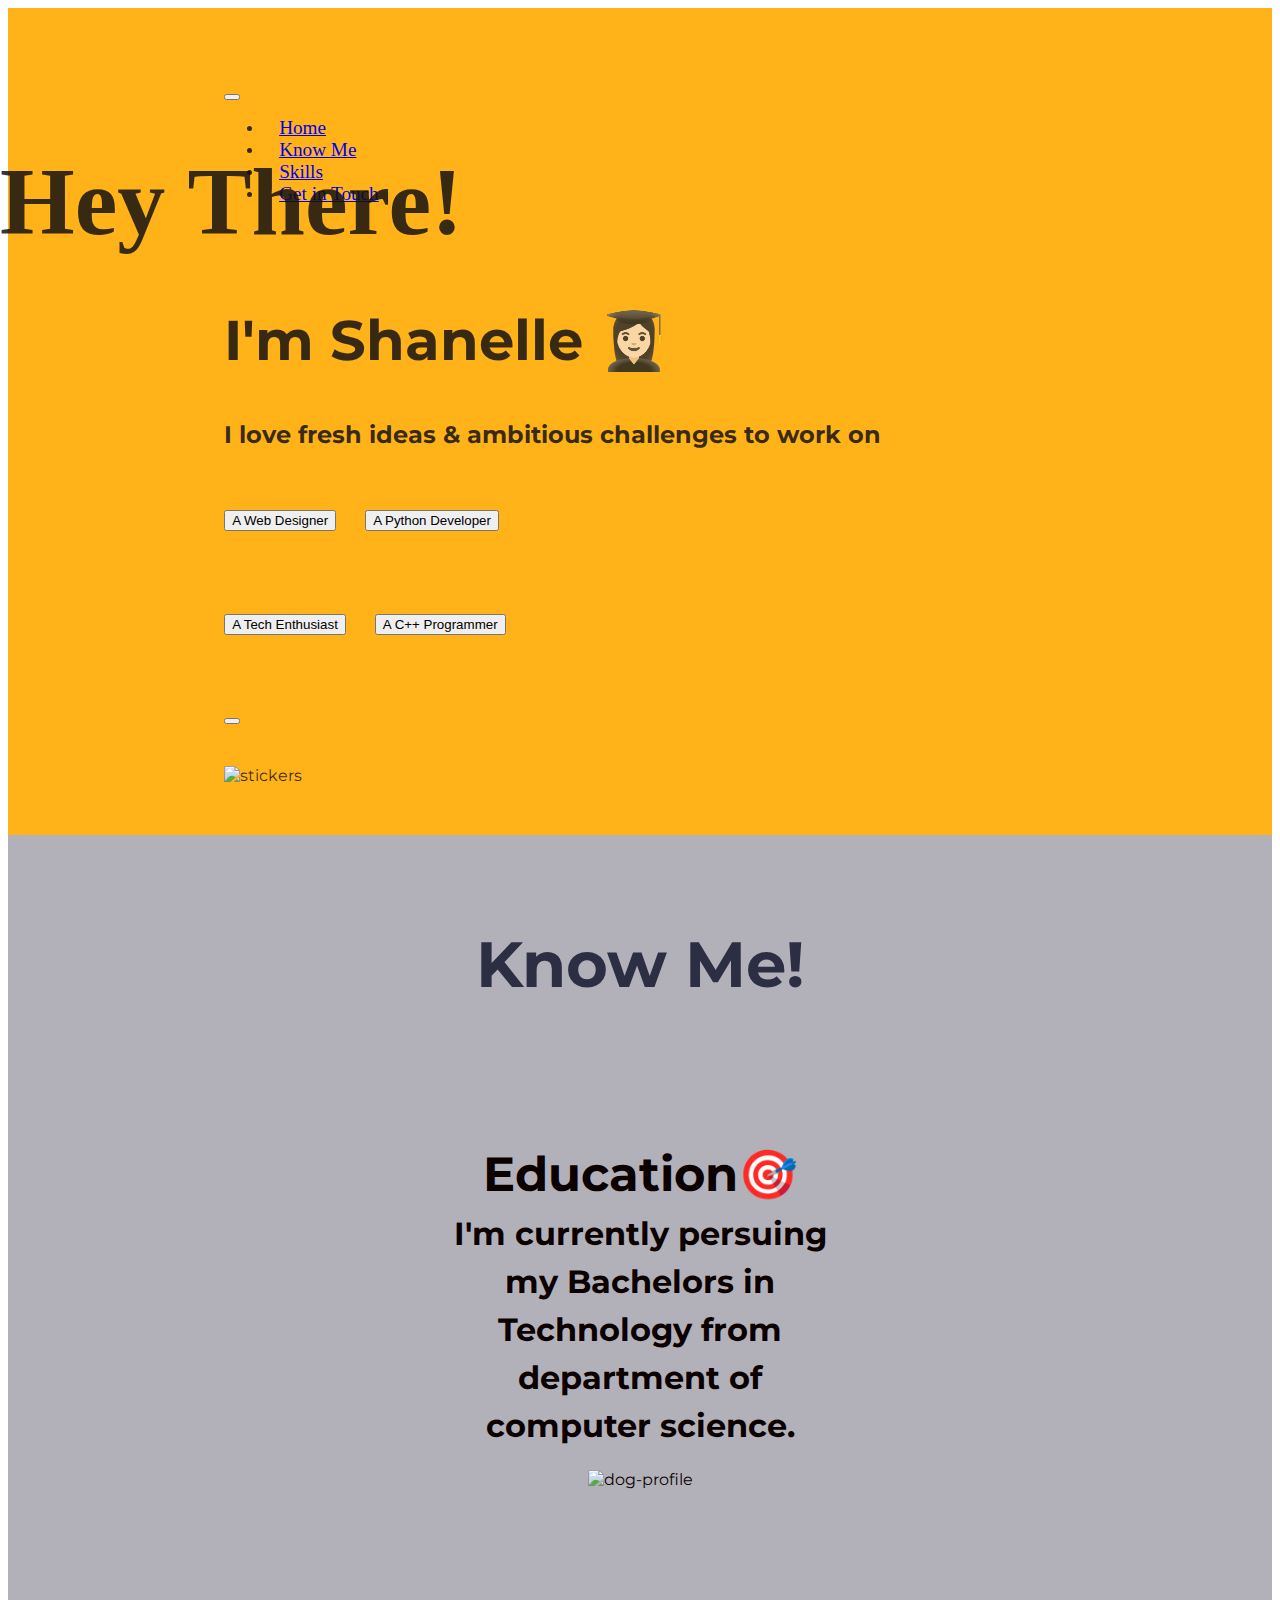
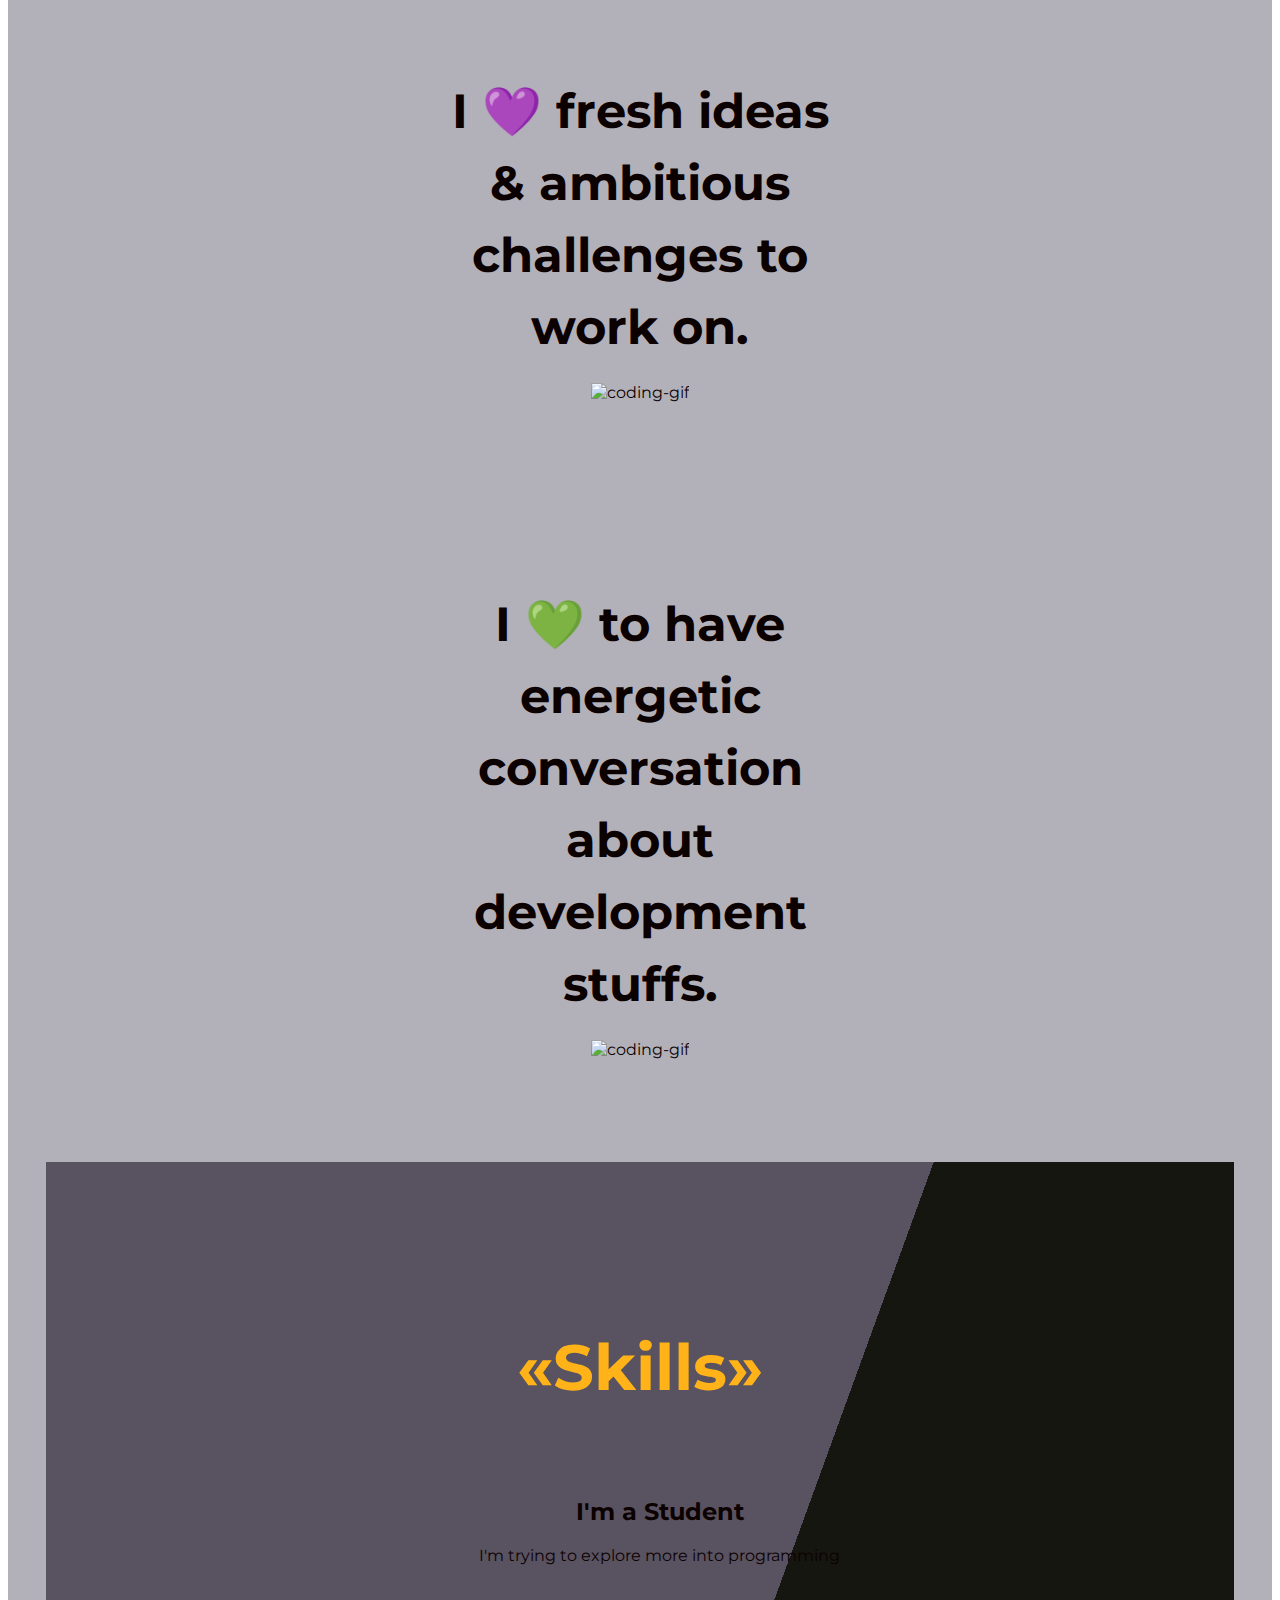
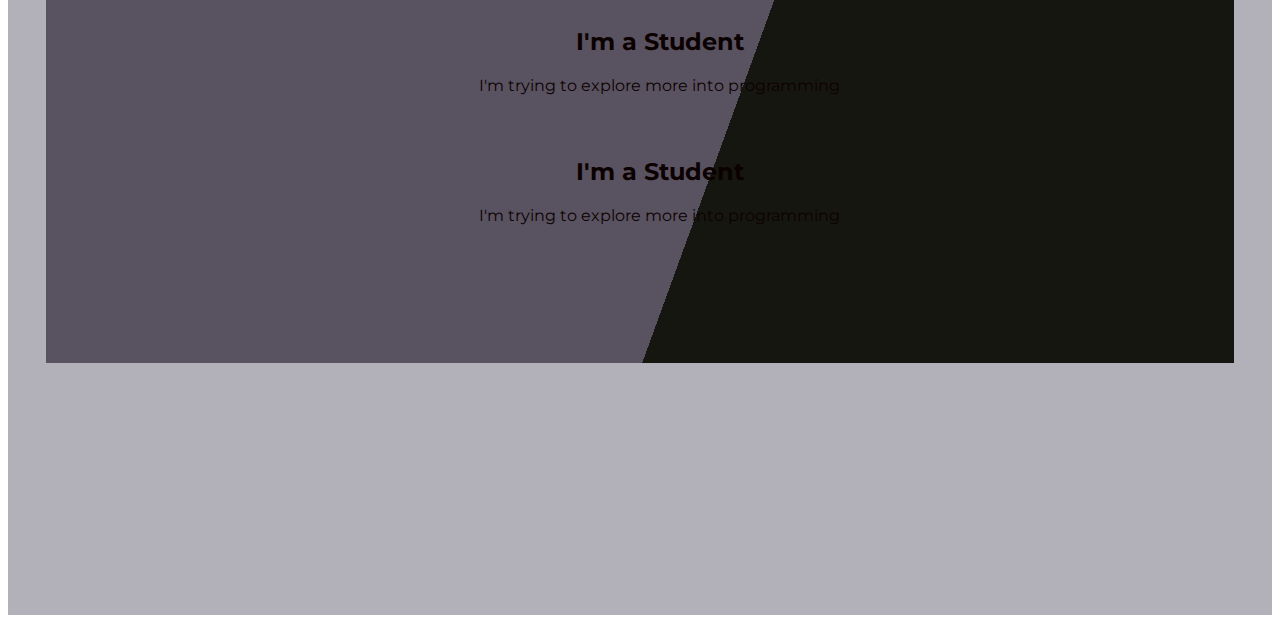
==== Portfolio/index.html @ 414b5150 "ready with 2 sections completely" ====
<!DOCTYPE html>
<html>

<head>
  <meta harset="utf-8">
  <title>Shanelle</title>
  <!-- Google Fonts -->
  <link rel="preconnect" href="https://fonts.googleapis.com">
  <link rel="preconnect" href="https://fonts.gstatic.com" crossorigin>
  <link href="https://fonts.googleapis.com/css2?family=Montserrat:wght@900&display=swap" rel="stylesheet">
  <!-- css stylesheets -->
  <link rel="stylesheet" href="css/styles.css">
  <script src="https://kit.fontawesome.com/69d88fb0d6.js" crossorigin="anonymous"></script>
  <link rel="stylesheet" href="https://cdn.jsdelivr.net/npm/bootstrap@4.5.3/dist/css/bootstrap.min.css" integrity="sha384-TX8t27EcRE3e/ihU7zmQxVncDAy5uIKz4rEkgIXeMed4M0jlfIDPvg6uqKI2xXr2" crossorigin="anonymous"> 
  <!--Bootstrap script-->
  <script src="https://code.jquery.com/jquery-3.5.1.slim.min.js" integrity="sha384-DfXdz2htPH0lsSSs5nCTpuj/zy4C+OGpamoFVy38MVBnE+IbbVYUew+OrCXaRkfj" crossorigin="anonymous"></script>
  <script src="https://cdn.jsdelivr.net/npm/popper.js@1.16.1/dist/umd/popper.min.js" integrity="sha384-9/reFTGAW83EW2RDu2S0VKaIzap3H66lZH81PoYlFhbGU+6BZp6G7niu735Sk7lN" crossorigin="anonymous"></script>
  <script src="https://cdn.jsdelivr.net/npm/bootstrap@4.5.3/dist/js/bootstrap.min.js" integrity="sha384-w1Q4orYjBQndcko6MimVbzY0tgp4pWB4lZ7lr30WKz0vr/aWKhXdBNmNb5D92v7s" crossorigin="anonymous"></script>
</head>     

<body>
     <!-- Nav Bar -->
     <body>

      <section class="colored-section" id="title">
        <div class="container-fluid">
    
          <!-- Nav Bar -->
    
          <nav class="navbar navbar-expand-lg navbar-dark">
    
            <h1 class="navbar-brand">Hey There!</h1>
    
            <button class="navbar-toggler" type="button" data-toggle="collapse" data-target="#navbarTogglerDemo02">
                <span class="navbar-toggler-icon"></span>
            </button>
    
            <div class="collapse navbar-collapse" id="navbarTogglerDemo02">
    
              <ul class="navbar-nav ml-auto">
                <li class="nav-item">
                  <a class="nav-link" href="#intro">Home</a>
                </li>
                <li class="nav-item">
                  <a class="nav-link" href="#know-me">Know Me</a>
                </li>
                <li class="nav-item">
                  <a class="nav-link" href="#skills">Skills</a>
                </li>
                <li class="nav-item">
                  <a class="nav-link" href="#cta">Get in Touch</a>
                </li>
              </ul>
    
            </div>
          </nav>
    
          <!-- Title -->
          <div class="row">
    
            <div class="col-lg-6">
              <h1 class="big-heading">I'm Shanelle 👩🏻‍🎓<br></h1>
              <h2>I love fresh ideas & ambitious challenges to work on</h2>
              <button type="button" class="btn btn-dark btn-lg Home-button">A Web Designer</button>
              <button type="button" class="btn btn-outline-light btn-lg Home-button">A Python Developer</button><br>
              <button type="button" class="btn btn-dark btn-lg Home-button">A Tech Enthusiast</button>
              <button type="button" class="btn btn-outline-light btn-lg Home-button">A C++ Programmer</button><br> 
              <button type="button" class="btn btn-dark btn-lg Home-button"></button><br> 
              <div>
              <img class="title-image" src="https://media.giphy.com/media/TEiaISogqJgrEuocni/giphy.gif?cid=ecf05e47j0ksrvmoxvvm6cvj2k9dr1silwgt1wlqaqy1nc35&rid=giphy.gif&ct=s" alt="girl-coding">
            </div>
            </div>
            <div class="col-lg-6">
              <img class="home-img" src="https://media.giphy.com/media/YnS7j9pwnECXLMrI4t/giphy.gif?cid=ecf05e477l1mclkcmfjb8bg273qt0nh04v6bs8sjuf058184&rid=giphy.gif&ct=s" alt="stickers">
            </div>
          </div>
    
        </div>
      </section>
      <!-- Features -->
      <!-- <section class="white-section" id="features">
        <div class="container-fluid">
          <div class="row">
            <div class="col-lg-6">
              <h1 class="big-heading" style="text-align:center;"> Know Me!🙃</h1>
                <p>Hello! I am Sonal and I enjoy creating things that live on the internet. 
                  I'm currently pursuing my Bachelors in Technology from Chandigarh University.
                  I was first introduced to programming in my fresh and since then, I started developing Web projects.
                </p>
            </div>
          </div>
        </div>
      </section> -->
       <!-- Features -->
  <!-- <section class="grey-section" id="features">

    <div class="container-fluid">

      <div class="row">
        <div class="col-lg-6">
          <h1 class="big-heading" style="text-align:center;">«Skills»</h1>
          <img class="about-img-1" src="https://media.giphy.com/media/fwbzI2kV3Qrlpkh59e/giphy.gif?cid=790b761117e52c01b28ec94e8552690d6ceeb4bd2cde2424&rid=giphy.gif&ct=s" alt="about-img-1">
       
          <div class="content col-lg-6">
            <i class="scholar-icon fas fa-user-graduate"></i>
            <h2>I'm a Student</h2>
            <a>I'm trying to explore more into programming</a>
          </div>
        </div>
      </div> 
    </div> -->
     <!-- Testimonials -->
    
     <section class="colored-section" id="testimonials">
      <h1 class="big-heading"  style="font-size: 4rem; color:#2C2E43;"> Know Me!</h1>
      <div id="testimonial-carousel" class="carousel slide" data-ride="false">
        <div class="carousel-inner">
          <div class="carousel-item active container-fluid">
            <h1 class="testimonial-text big-heading" style="font-size: 3rem;">Education🎯</h1>
            <h1 class="testimonial-text">I'm currently persuing my Bachelors in Technology from department of computer science.</h1>
            <img class="testimonial-image" src="https://media.giphy.com/media/dBrXAuiJQpBTgFhHFH/giphy.gif?cid=ecf05e4763h4s22jnzpf7p5my687s57161v9ytkxhr5bu0xl&rid=giphy.gif&ct=s" alt="dog-profile">
          </div>
          <div class="carousel-item container-fluid">
            <h2 class="testimonial-text" style="font-size: 3rem;">I 💜 fresh ideas & ambitious challenges to work on. </h2>
            <img class="testimonial-image" src="https://media.giphy.com/media/iOdhk1BSNJ7PsQRUN3/giphy.gif?cid=790b76117b6e4dbb8efdcb84a272c2a1e4353fbd1e40fbd2&rid=giphy.gif&ct=s" alt="coding-gif">
          </div>
            <div class="carousel-item container-fluid">
            <h2 class="testimonial-text" style="font-size: 3rem;">I 💚 to have energetic conversation about development stuffs.</h2>
            <img class="testimonial-image" style="width:15%;" src="https://media.giphy.com/media/8SRqnPebX1H8lQy5YR/giphy.gif?cid=ecf05e474e8banxkj9gl1asfj996roa2z9vxhdlt90gkuk51&rid=giphy.gif&ct=s" alt="coding-gif">
          </div>
        </div>
        <a class="carousel-control-prev" href="#testimonial-carousel" role="button" data-slide="prev">
      <span class="carousel-control-prev-icon"></span>
        </a>
        <a class="carousel-control-next" href="#testimonial-carousel" role="button" data-slide="next">
      <span class="carousel-control-next-icon"></span>
        </a>
      </div>
      <!--section3-->
    <section class="grey-section" id="features">

    <div class="container-fluid" style="margin:0 0 0 0;">
      <h1  class="big-heading"style="font-size:4rem; text-align:center; color:#FFB319">«Skills»</h1>
      <div class="row">
        <div class="col-lg-6"> 
          <div class="content col-lg-6">
            <i class="scholar-icon fas fa-user-graduate"></i>
            <h2>I'm a Student</h2>
            <a>I'm trying to explore more into programming</a>
          </div>
          <div class="content col-lg-6">
            <i class="scholar-icon fas fa-user-graduate"></i>
            <h2>I'm a Student</h2>
            <a>I'm trying to explore more into programming</a>
          </div>
          <div class="content col-lg-6">
            <i class="scholar-icon fas fa-user-graduate"></i>
            <h2>I'm a Student</h2>
            <a>I'm trying to explore more into programming</a>
          </div>
        </div>
      </div> 
    </div>
          <!-- Press -->
    
          <!-- <section class="colored-section" id="press">
            <img class="press-logo" src="images/techcrunch.png" alt="tc-logo">
            <img class="press-logo" src="images/tnw.png" alt="tnw-logo">
            <img class="press-logo" src="images/bizinsider.png" alt="biz-insider-logo">
            <img class="press-logo" src="images/mashable.png" alt="mashable-logo">
        
          </section>
        
        
          <!-- Pricing -->
        
          <!-- <section class="white-section" id="pricing">
        
            <h2 class="section-heading">I'm a Student</h2>
            <p>I'm trying to explore more into programming</p>
            <div class="row">
              <div class="feature-box col-lg-4">
                <i class="icon fas fa-check-circle fa-4x"></i>
                <h3 class="feature-title">Easy to use.</h3>
                <p>So easy to use, even your dog could do it.</p>
              </div> -->
      
              <!-- <div class="feature-box col-lg-4">
                <i class="icon fas fa-bullseye fa-4x"></i>
                <h3 class="feature-title">Elite Clientele</h3>
                <p>We have all the dogs, the greatest dogs.</p>
              </div>
      
              <div class="feature-box col-lg-4">
                <i class="icon fas fa-heart fa-4x"></i>
                <h3 class="feature-title">Guaranteed to work.</h3>
                <p>Find the love of your dog's life or your money back.</p>
              </div>
            </div> --> 
          </section> 
    </body>
    

</html>
---- Portfolio/css/styles.css ----
body {
    font-family: "Montserrat";
    text-align: center;
  }
  
  h1, h2, h3, h4, h5, h6 {
    font-family: 'Montserrat', sans-serif;
  }
  
  p {
    color: #35050594;
  }
  
  /* Headings */
  
  .big-heading {
    font-family: 'Montserrat', sans-serif;
    font-size: 3.5rem;
    line-height: 1.5;
  }
  
  .section-heading {
    font-size: 3rem;
    line-height: 1.5;
  }
  
  /* Containers */
  
  .container-fluid{
    padding: 7% 15%;
  }
  
  /* Sections */
  
  .colored-section {
    margin:0%;
    background-color: #FF8303;
    color: #fff;
    text-align: center;
    padding: 3%; 
  }
  
  .white-section {
    background-color: #fff;
    text-align: center;
    padding: 3%;
  }
  .grey-section {
    background: linear-gradient(110deg, #595260 60%, #161610 60%);
    text-align: center;
    padding: 3%;
  }
  
  /* Navigation Bar */
  
  .navbar {
    padding: 0 0 2.5rem;
  }
  
  .navbar-brand {
    font-family: "Ubuntu";
    font-size: 6rem;
    font-weight: bold;
    position: absolute;
    left: 0;
  }
  
  .nav-item {
    padding: 0 15px;
  }
  
  .nav-link {
    font-size: 1.2rem;
    font-family: "Montserrat-Light";
  }
  
  /* Buttons */
  
  .Home-button {
    margin: 5% 3% 5% 0;
  }
  
  /* Title Section */
  
  #title {
    background-color: #FFB319;
    color: rgba(20, 17, 18, 0.849);
    text-align: left;
  }
  
  #title .container-fluid {
    padding: 3% 15% 1%;
  }
  
  /* Title Image */
  
  .title-image {
    width: 40%;
    position: absolute;
    right:100%;
    top: 60%;

  }
  .home-image{
    position: absolute;
    bottom: 50%;
    
  }
  /* colour palette */
  .yellow-bg
  {
      height:550px;
      width:550px;
      padding:10px;
      background:#FFB319;
      position:relative;
      left:100%;
  }
  
  /* Features Section */
 .content
 {
   text-align:center;
   margin: 3%;
   padding-left:5% ;

 }
 .scholar-icon{
  width:30% ;
  text-align: center;
  margin: 20px;
  margin-bottom: 1rem;
 }
 .icon:hover {
  color: #FFB319;
}
  /* Testimonial Section */
  
  #testimonials {
      text-align: center;
    background-color: #B2B1B9;
    padding-bottom:20% ;
    color: rgb(12, 1, 1);
  }
  
  .testimonial-text {
    margin: 0 15%;
    font-size: 2rem;
    line-height: 1.5;
  }
  
  .testimonial-image {
    width: 20%;
    margin: 20px;
  }
  .carousel-item{
      text-align: center;
    padding:7% 25%;
  }
  
  
  #press {
    background-color: #000000;
    text-align: center;
    padding-bottom: 3%;
  }
  
  .press-logo {
    width: 15%;
    margin: 20px 20px 50px;
  }
  
  /* Pricing Section */
  
  #know-me {
    padding: 100px;
    text-align: center;
    padding-bottom: 20%;
  }
  /* CTA Section */
  #cta{
    background-color: #ff4c68;
    color: #fff;
    padding:7% 15%;
    text-align: center;
  }
  
  /* Footer Section */
  #intro {
    padding:7% 15%;
    text-align: center;
  }
  .cta-heading {
    font-family: "Montserrat-Black";
    font-size: 3.5rem;
    line-height: 1.5;
  }
  
  .social-icon {
    margin: 20px 10px;
  }
  
  @media (max-width: 1028px) {
  
    #title {
      text-align: center;
    }
  
    .title-image {
      position: static;
      transform: rotate(0);
    }
  }
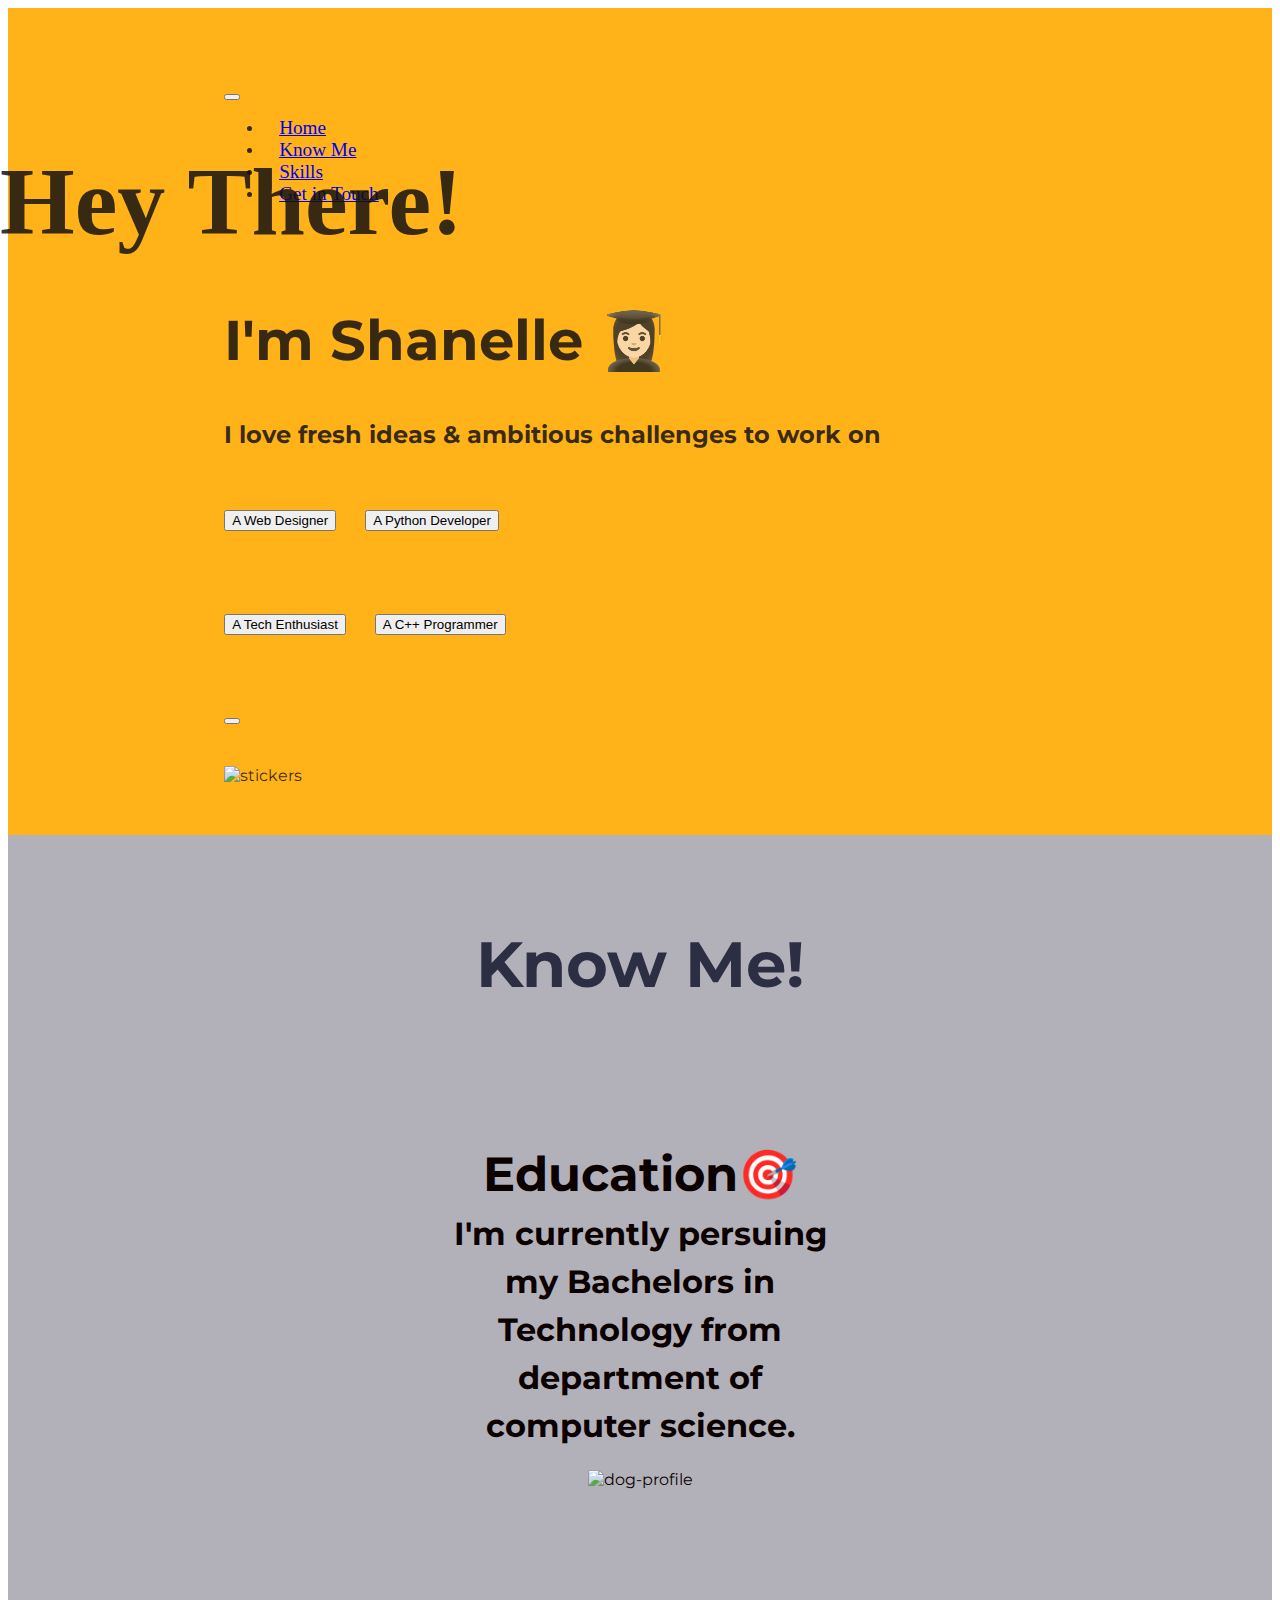
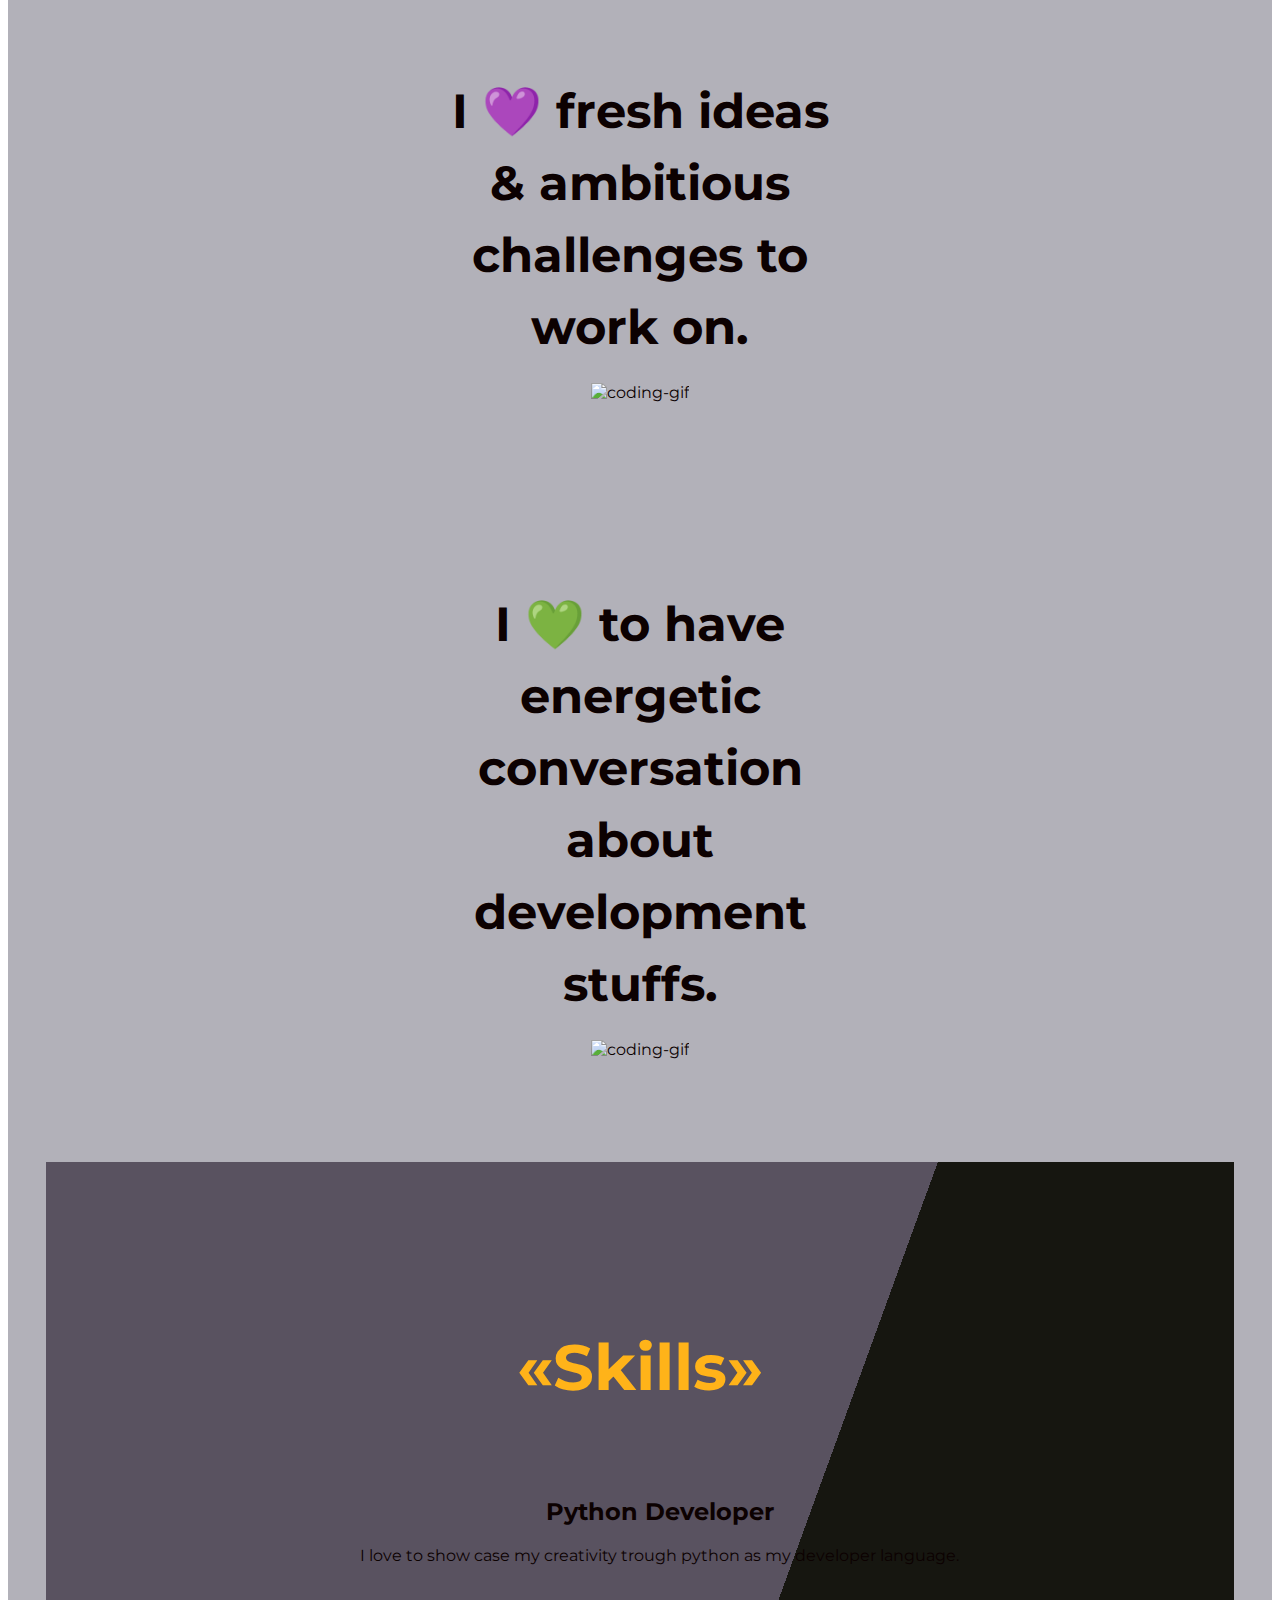
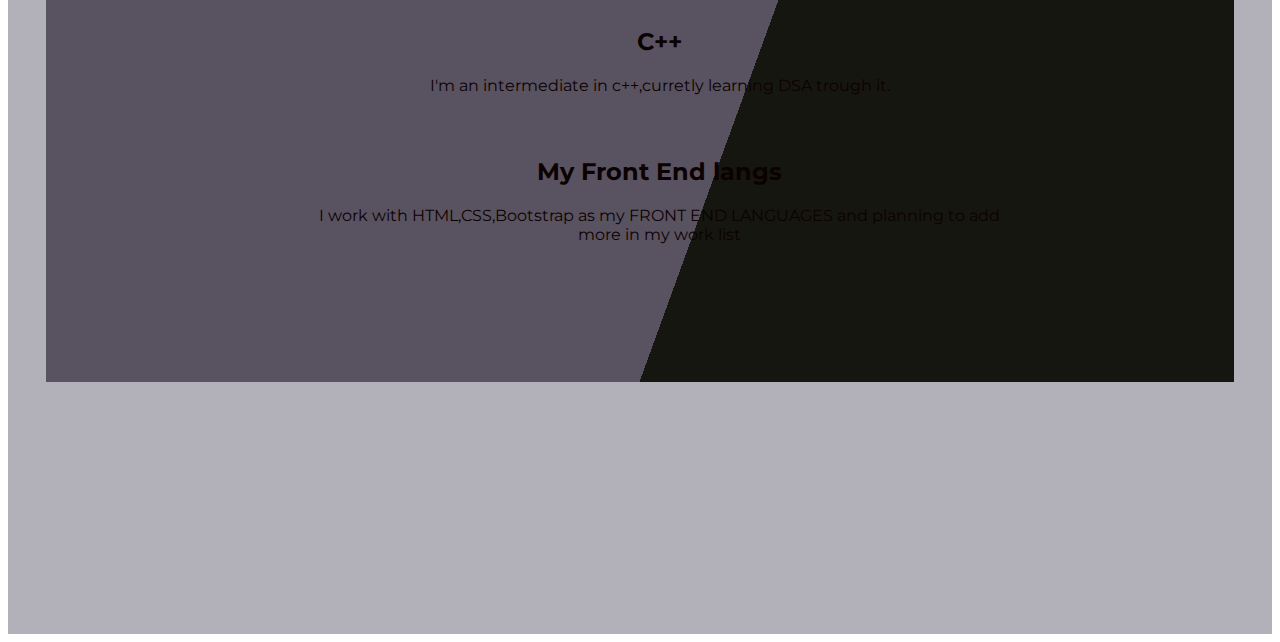
==== commit 181c2e20: "skills page content ready" ====
--- a/Portfolio/index.html
+++ b/Portfolio/index.html
@@ -139,24 +139,24 @@
       <!--section3-->
     <section class="grey-section" id="features">
 
-    <div class="container-fluid" style="margin:0 0 0 0;">
+    <div class="container-fluid">
       <h1  class="big-heading"style="font-size:4rem; text-align:center; color:#FFB319">«Skills»</h1>
       <div class="row">
         <div class="col-lg-6"> 
           <div class="content col-lg-6">
             <i class="scholar-icon fas fa-user-graduate"></i>
-            <h2>I'm a Student</h2>
-            <a>I'm trying to explore more into programming</a>
-          </div>
-          <div class="content col-lg-6">
-            <i class="scholar-icon fas fa-user-graduate"></i>
-            <h2>I'm a Student</h2>
-            <a>I'm trying to explore more into programming</a>
-          </div>
-          <div class="content col-lg-6">
-            <i class="scholar-icon fas fa-user-graduate"></i>
-            <h2>I'm a Student</h2>
-            <a>I'm trying to explore more into programming</a>
+            <h2>Python Developer</h2>
+            <a>I love to show case my creativity trough python as my developer language.</a>
+          </div>
+          <div class="content col-lg-6">
+            <i class="scholar-icon fas fa-user-graduate"></i>
+            <h2>C++</h2>
+            <a>I'm an intermediate in c++,curretly learning DSA trough it.</a>
+          </div>
+          <div class="content col-lg-6">
+            <i class="scholar-icon fas fa-user-graduate"></i>
+            <h2>My Front End langs</h2>
+            <a>I work with HTML,CSS,Bootstrap as my FRONT END LANGUAGES and planning to add more in my work list</a>
           </div>
         </div>
       </div> 
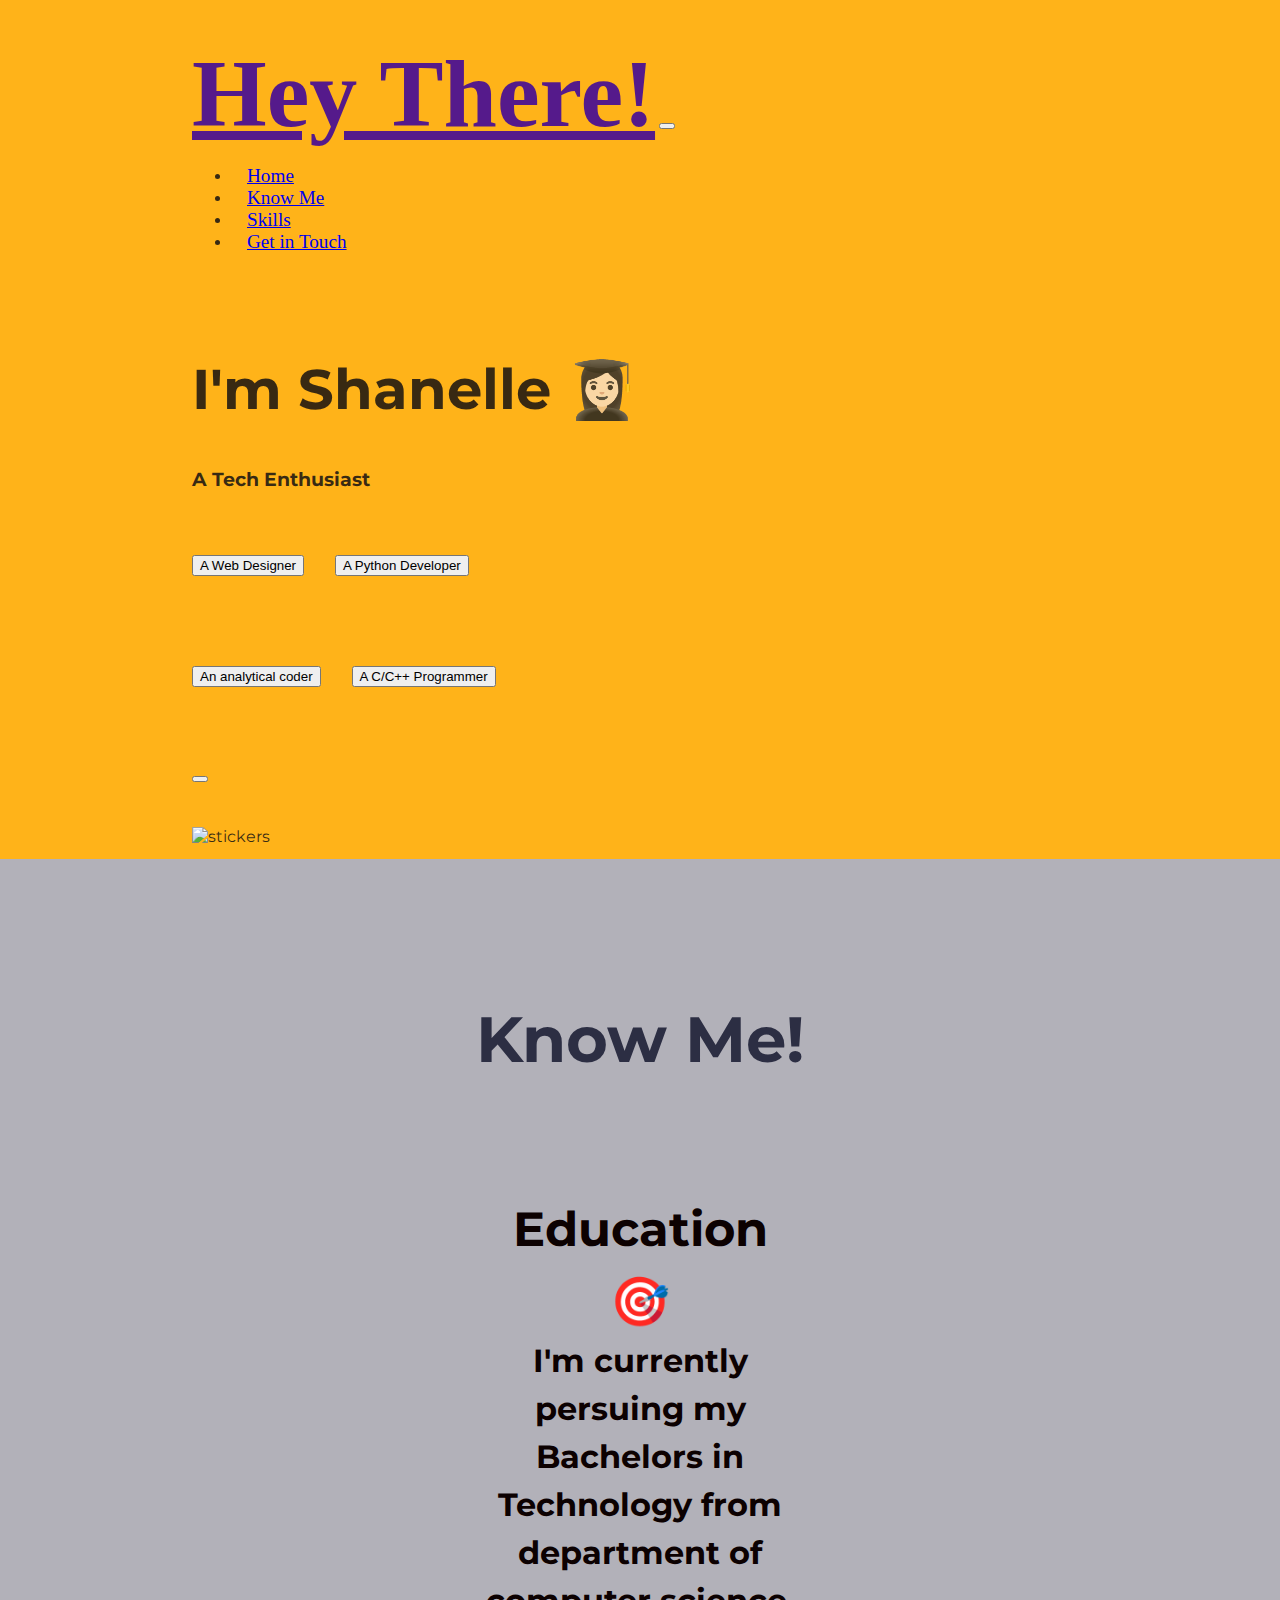
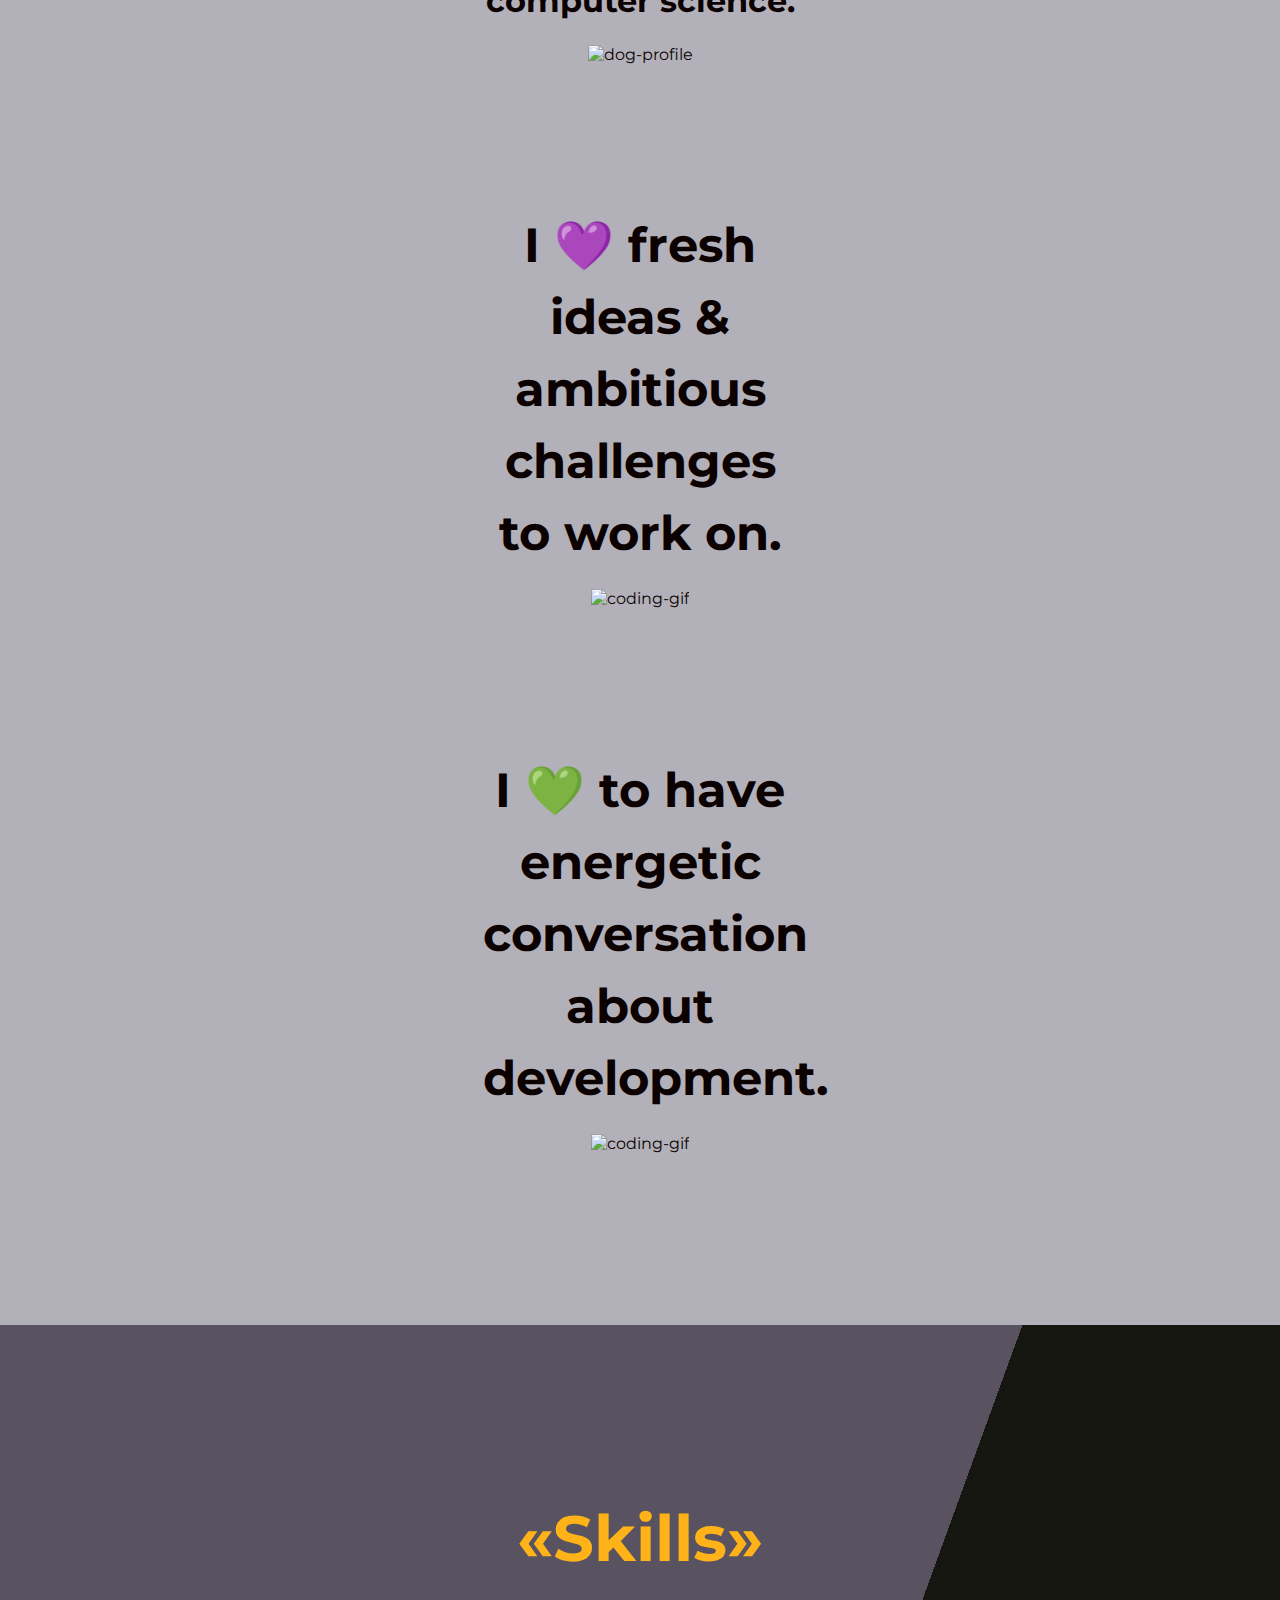
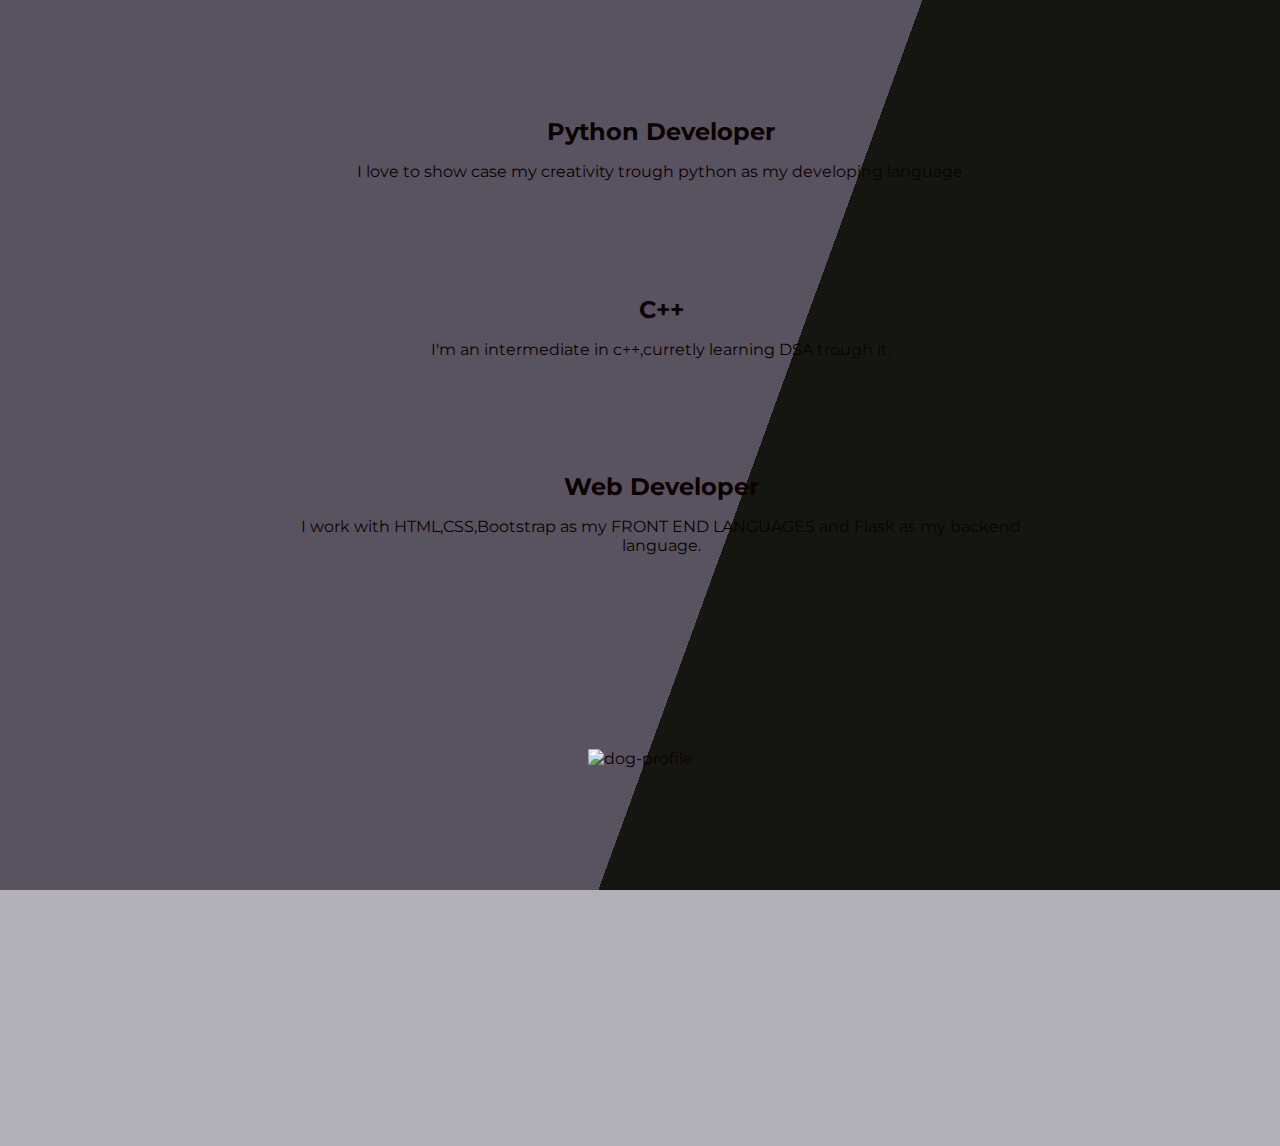
==== commit a09b219d: "completed skills section" ====
--- a/Portfolio/index.html
+++ b/Portfolio/index.html
@@ -29,7 +29,7 @@
     
           <nav class="navbar navbar-expand-lg navbar-dark">
     
-            <h1 class="navbar-brand">Hey There!</h1>
+            <a class="navbar-brand" href="">Hey There!</a>
     
             <button class="navbar-toggler" type="button" data-toggle="collapse" data-target="#navbarTogglerDemo02">
                 <span class="navbar-toggler-icon"></span>
@@ -60,11 +60,11 @@
     
             <div class="col-lg-6">
               <h1 class="big-heading">I'm Shanelle 👩🏻‍🎓<br></h1>
-              <h2>I love fresh ideas & ambitious challenges to work on</h2>
+              <h3>A Tech Enthusiast</h3>
               <button type="button" class="btn btn-dark btn-lg Home-button">A Web Designer</button>
               <button type="button" class="btn btn-outline-light btn-lg Home-button">A Python Developer</button><br>
-              <button type="button" class="btn btn-dark btn-lg Home-button">A Tech Enthusiast</button>
-              <button type="button" class="btn btn-outline-light btn-lg Home-button">A C++ Programmer</button><br> 
+              <button type="button" class="btn btn-dark btn-lg Home-button">An analytical coder</button>
+              <button type="button" class="btn btn-outline-light btn-lg Home-button">A C/C++ Programmer</button><br> 
               <button type="button" class="btn btn-dark btn-lg Home-button"></button><br> 
               <div>
               <img class="title-image" src="https://media.giphy.com/media/TEiaISogqJgrEuocni/giphy.gif?cid=ecf05e47j0ksrvmoxvvm6cvj2k9dr1silwgt1wlqaqy1nc35&rid=giphy.gif&ct=s" alt="girl-coding">
@@ -112,7 +112,8 @@
      <!-- Testimonials -->
     
      <section class="colored-section" id="testimonials">
-      <h1 class="big-heading"  style="font-size: 4rem; color:#2C2E43;"> Know Me!</h1>
+      <div class="container-fluid">
+      <h1 class="big-heading" style="font-size: 4rem; color:#2C2E43;"> Know Me!</h1>
       <div id="testimonial-carousel" class="carousel slide" data-ride="false">
         <div class="carousel-inner">
           <div class="carousel-item active container-fluid">
@@ -125,7 +126,7 @@
             <img class="testimonial-image" src="https://media.giphy.com/media/iOdhk1BSNJ7PsQRUN3/giphy.gif?cid=790b76117b6e4dbb8efdcb84a272c2a1e4353fbd1e40fbd2&rid=giphy.gif&ct=s" alt="coding-gif">
           </div>
             <div class="carousel-item container-fluid">
-            <h2 class="testimonial-text" style="font-size: 3rem;">I 💚 to have energetic conversation about development stuffs.</h2>
+            <h2 class="testimonial-text" style="font-size: 3rem;">I 💚 to have energetic conversation about development.</h2>
             <img class="testimonial-image" style="width:15%;" src="https://media.giphy.com/media/8SRqnPebX1H8lQy5YR/giphy.gif?cid=ecf05e474e8banxkj9gl1asfj996roa2z9vxhdlt90gkuk51&rid=giphy.gif&ct=s" alt="coding-gif">
           </div>
         </div>
@@ -136,6 +137,7 @@
       <span class="carousel-control-next-icon"></span>
         </a>
       </div>
+      </div>
       <!--section3-->
     <section class="grey-section" id="features">
 
@@ -143,22 +145,25 @@
       <h1  class="big-heading"style="font-size:4rem; text-align:center; color:#FFB319">«Skills»</h1>
       <div class="row">
         <div class="col-lg-6"> 
-          <div class="content col-lg-6">
-            <i class="scholar-icon fas fa-user-graduate"></i>
-            <h2>Python Developer</h2>
-            <a>I love to show case my creativity trough python as my developer language.</a>
-          </div>
-          <div class="content col-lg-6">
-            <i class="scholar-icon fas fa-user-graduate"></i>
-            <h2>C++</h2>
-            <a>I'm an intermediate in c++,curretly learning DSA trough it.</a>
-          </div>
-          <div class="content col-lg-6">
-            <i class="scholar-icon fas fa-user-graduate"></i>
-            <h2>My Front End langs</h2>
-            <a>I work with HTML,CSS,Bootstrap as my FRONT END LANGUAGES and planning to add more in my work list</a>
-          </div>
-        </div>
+            <div class="content">
+              <i class="testimonial-image icon fab fa-python" style="font-size:64px"></i>
+              <h2 class="icon">Python Developer</h2>
+              <a>I love to show case my creativity trough python as my developing language.</a>
+            </div>
+            <div class="content">
+              <i class="testimonial-image icon fas fa-laptop-code" style="font-size:64px"></i>
+              <h2 class="icon">C++</h2>
+              <a>I'm an intermediate in c++,curretly learning DSA trough it.</a>
+            </div>
+            <div class="content ">
+              <i class="testimonial-image icon scholar-icon fas fa-user-graduate" style="font-size:64px"></i>
+              <h2 class="icon">Web Developer</h2>
+              <a>I work with HTML,CSS,Bootstrap as my FRONT END LANGUAGES and Flask as  my backend language.</a>
+            </div>
+        </div>
+        <div class="col-lg-6"> 
+          <img class="skills-img"src="https://media.giphy.com/media/7rKKkqJpZp7Mtpcdhm/giphy.gif?cid=ecf05e47240fwvn2vspf2dmmtsiifopehbmlvmr9akexrq4s&rid=giphy.gif&ct=s" alt="dog-profile">
+          </div>
       </div> 
     </div>
           <!-- Press -->
--- a/Portfolio/css/styles.css
+++ b/Portfolio/css/styles.css
@@ -3,7 +3,11 @@
     font-family: "Montserrat";
     text-align: center;
   }
-  
+  html,body {
+    margin:0;
+    padding:0;
+    overflow-x:hidden;
+    }
   h1, h2, h3, h4, h5, h6 {
     font-family: 'Montserrat', sans-serif;
   }
@@ -34,17 +38,14 @@
   /* Sections */
   
   .colored-section {
-    margin:0%;
     background-color: #FF8303;
     color: #fff;
-    text-align: center;
-    padding: 3%; 
+    text-align: center; 
   }
   
   .white-section {
     background-color: #fff;
     text-align: center;
-    padding: 3%;
   }
   .grey-section {
     background: linear-gradient(110deg, #595260 60%, #161610 60%);
@@ -62,8 +63,6 @@
     font-family: "Ubuntu";
     font-size: 6rem;
     font-weight: bold;
-    position: absolute;
-    left: 0;
   }
   
   .nav-item {
@@ -126,10 +125,9 @@
    padding-left:5% ;
 
  }
- .scholar-icon{
-  width:30% ;
+ .icon{
   text-align: center;
-  margin: 20px;
+  margin: 10px;
   margin-bottom: 1rem;
  }
  .icon:hover {
@@ -170,7 +168,10 @@
     width: 15%;
     margin: 20px 20px 50px;
   }
-  
+   /* Skills*/
+   .skills-img{
+     padding-top:20%;
+   }
   /* Pricing Section */
   
   #know-me {
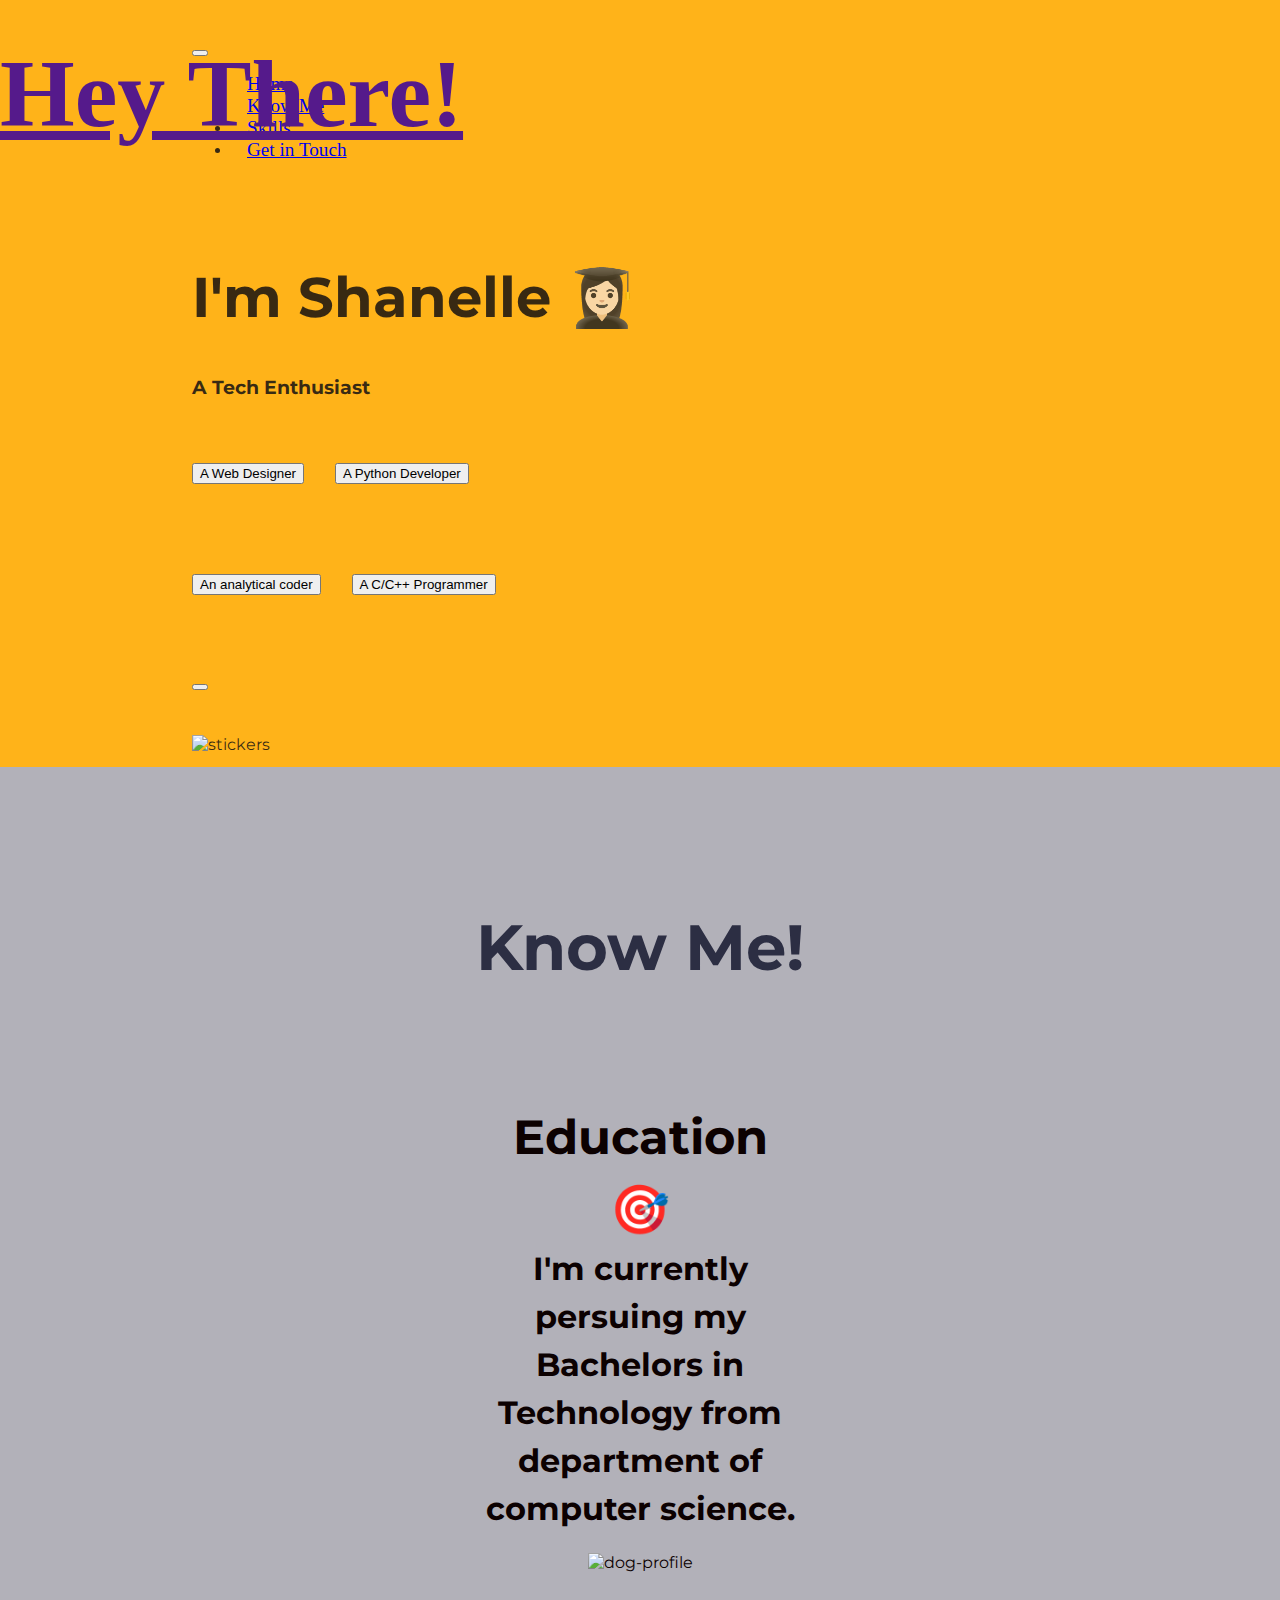
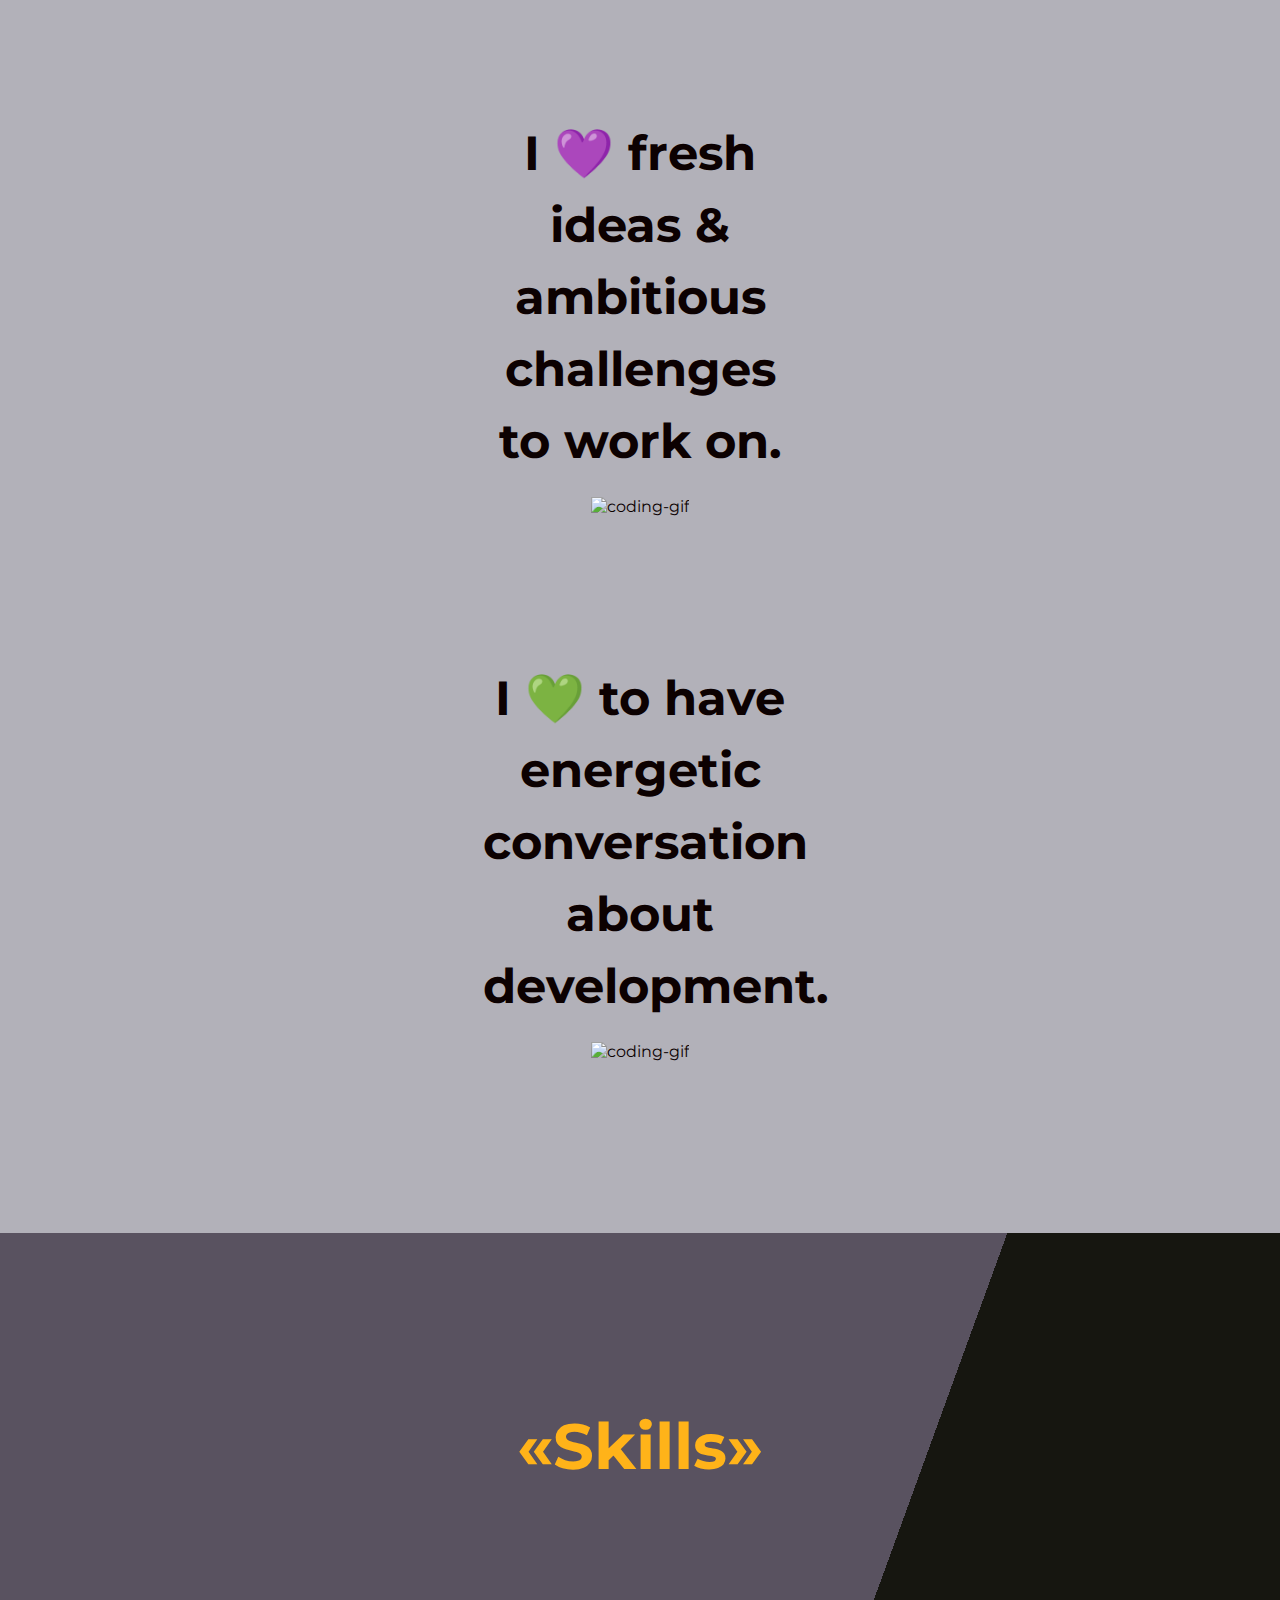
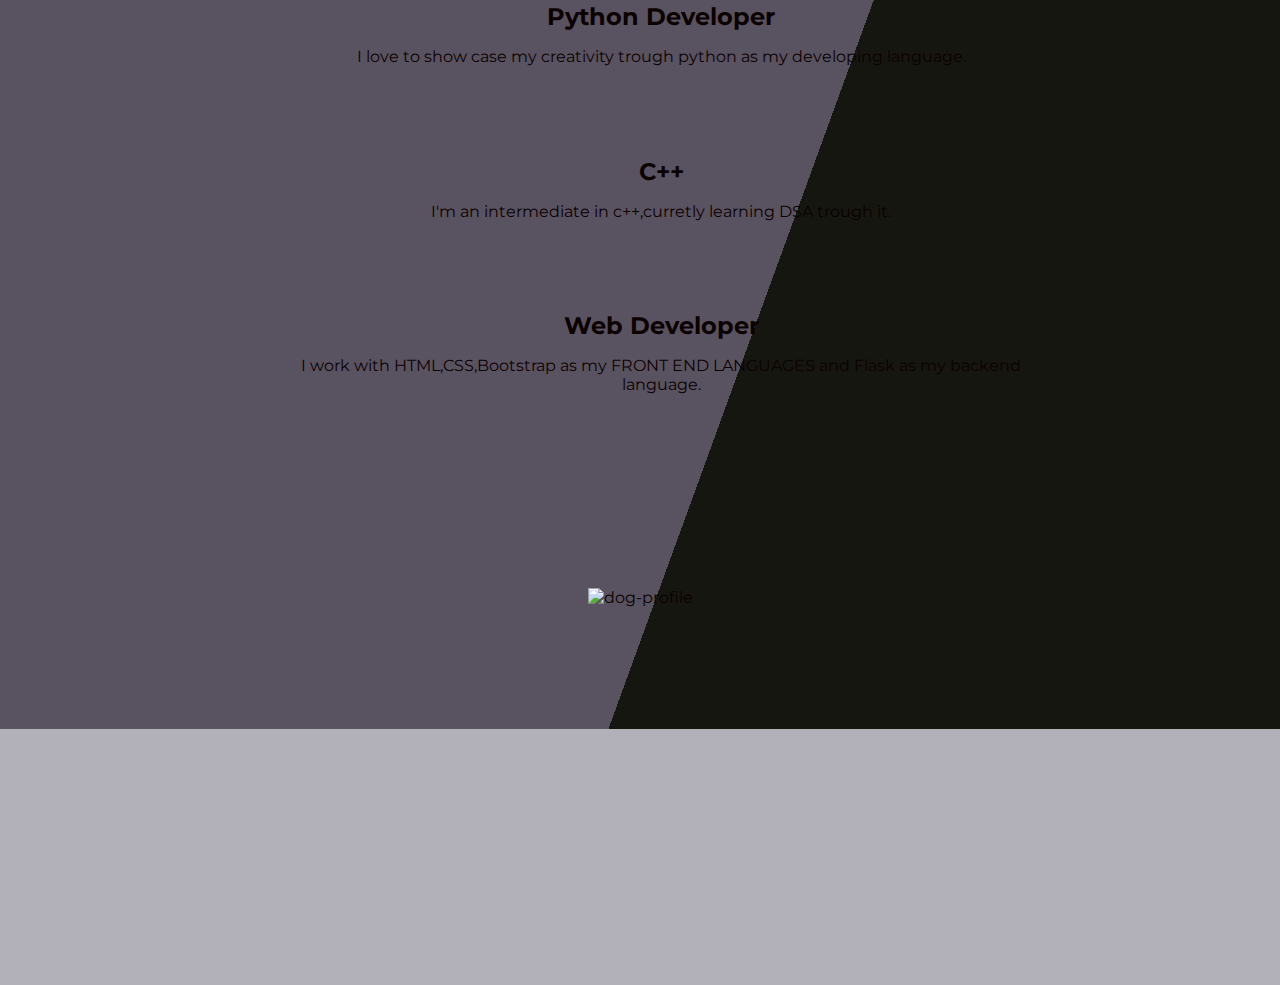
==== commit 4275ec6b: "corrected few alignments" ====
--- a/Portfolio/index.html
+++ b/Portfolio/index.html
@@ -29,7 +29,8 @@
     
           <nav class="navbar navbar-expand-lg navbar-dark">
     
-            <a class="navbar-brand" href="">Hey There!</a>
+            <a class="navbar-brand" style="position: absolute;
+            left:0%;" href="">Hey There!</a>
     
             <button class="navbar-toggler" type="button" data-toggle="collapse" data-target="#navbarTogglerDemo02">
                 <span class="navbar-toggler-icon"></span>
@@ -77,38 +78,6 @@
     
         </div>
       </section>
-      <!-- Features -->
-      <!-- <section class="white-section" id="features">
-        <div class="container-fluid">
-          <div class="row">
-            <div class="col-lg-6">
-              <h1 class="big-heading" style="text-align:center;"> Know Me!🙃</h1>
-                <p>Hello! I am Sonal and I enjoy creating things that live on the internet. 
-                  I'm currently pursuing my Bachelors in Technology from Chandigarh University.
-                  I was first introduced to programming in my fresh and since then, I started developing Web projects.
-                </p>
-            </div>
-          </div>
-        </div>
-      </section> -->
-       <!-- Features -->
-  <!-- <section class="grey-section" id="features">
-
-    <div class="container-fluid">
-
-      <div class="row">
-        <div class="col-lg-6">
-          <h1 class="big-heading" style="text-align:center;">«Skills»</h1>
-          <img class="about-img-1" src="https://media.giphy.com/media/fwbzI2kV3Qrlpkh59e/giphy.gif?cid=790b761117e52c01b28ec94e8552690d6ceeb4bd2cde2424&rid=giphy.gif&ct=s" alt="about-img-1">
-       
-          <div class="content col-lg-6">
-            <i class="scholar-icon fas fa-user-graduate"></i>
-            <h2>I'm a Student</h2>
-            <a>I'm trying to explore more into programming</a>
-          </div>
-        </div>
-      </div> 
-    </div> -->
      <!-- Testimonials -->
     
      <section class="colored-section" id="testimonials">
@@ -146,17 +115,17 @@
       <div class="row">
         <div class="col-lg-6"> 
             <div class="content">
-              <i class="testimonial-image icon fab fa-python" style="font-size:64px"></i>
+              <i class="testimonial-image icon fab fa-python" style="font-size:45px"></i>
               <h2 class="icon">Python Developer</h2>
               <a>I love to show case my creativity trough python as my developing language.</a>
             </div>
             <div class="content">
-              <i class="testimonial-image icon fas fa-laptop-code" style="font-size:64px"></i>
+              <i class="testimonial-image icon scholar-icon fas fa-user-graduate" style="font-size:45px"></i>
               <h2 class="icon">C++</h2>
               <a>I'm an intermediate in c++,curretly learning DSA trough it.</a>
             </div>
             <div class="content ">
-              <i class="testimonial-image icon scholar-icon fas fa-user-graduate" style="font-size:64px"></i>
+              <i class="testimonial-image icon fas fa-laptop-code" style="font-size:45px"></i>
               <h2 class="icon">Web Developer</h2>
               <a>I work with HTML,CSS,Bootstrap as my FRONT END LANGUAGES and Flask as  my backend language.</a>
             </div>
--- a/Portfolio/css/styles.css
+++ b/Portfolio/css/styles.css
@@ -38,7 +38,7 @@
   /* Sections */
   
   .colored-section {
-    background-color: #FF8303;
+    background-color: #595260 ;
     color: #fff;
     text-align: center; 
   }
@@ -105,16 +105,6 @@
     position: absolute;
     bottom: 50%;
     
-  }
-  /* colour palette */
-  .yellow-bg
-  {
-      height:550px;
-      width:550px;
-      padding:10px;
-      background:#FFB319;
-      position:relative;
-      left:100%;
   }
   
   /* Features Section */
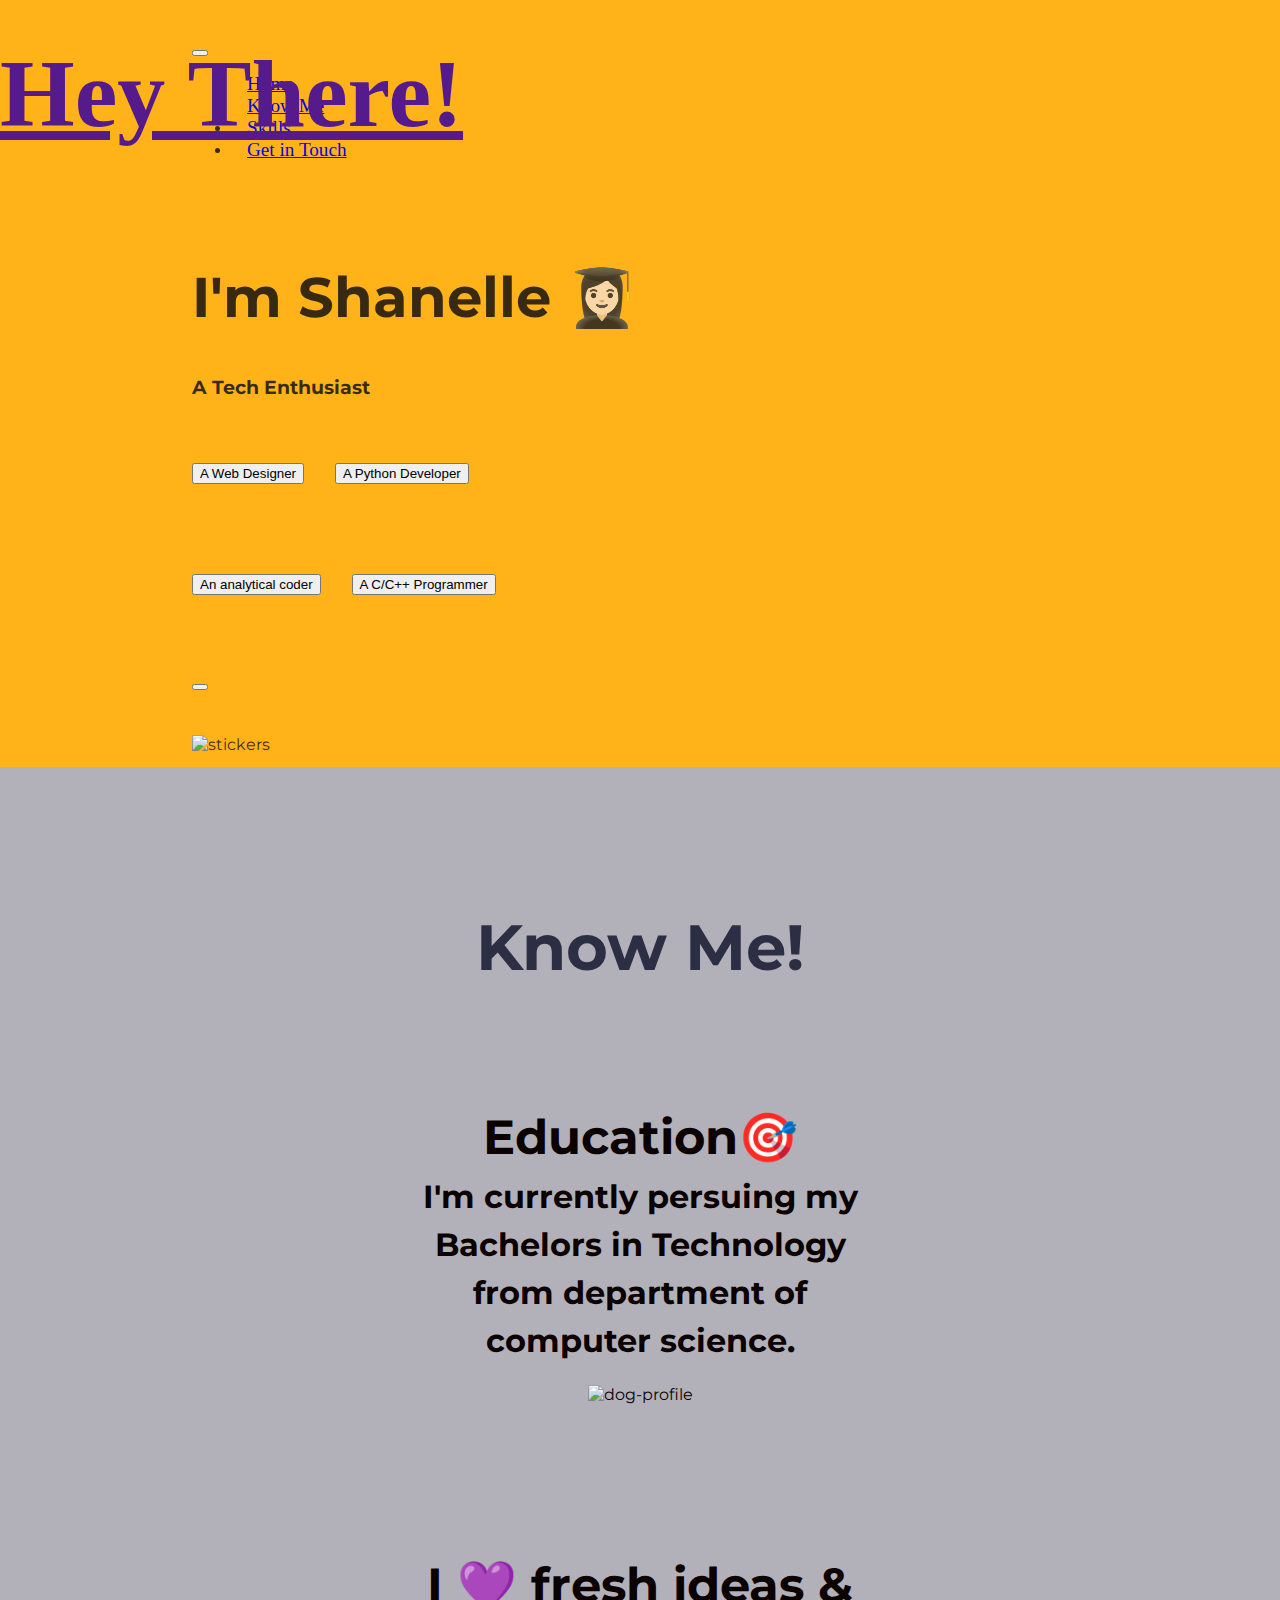
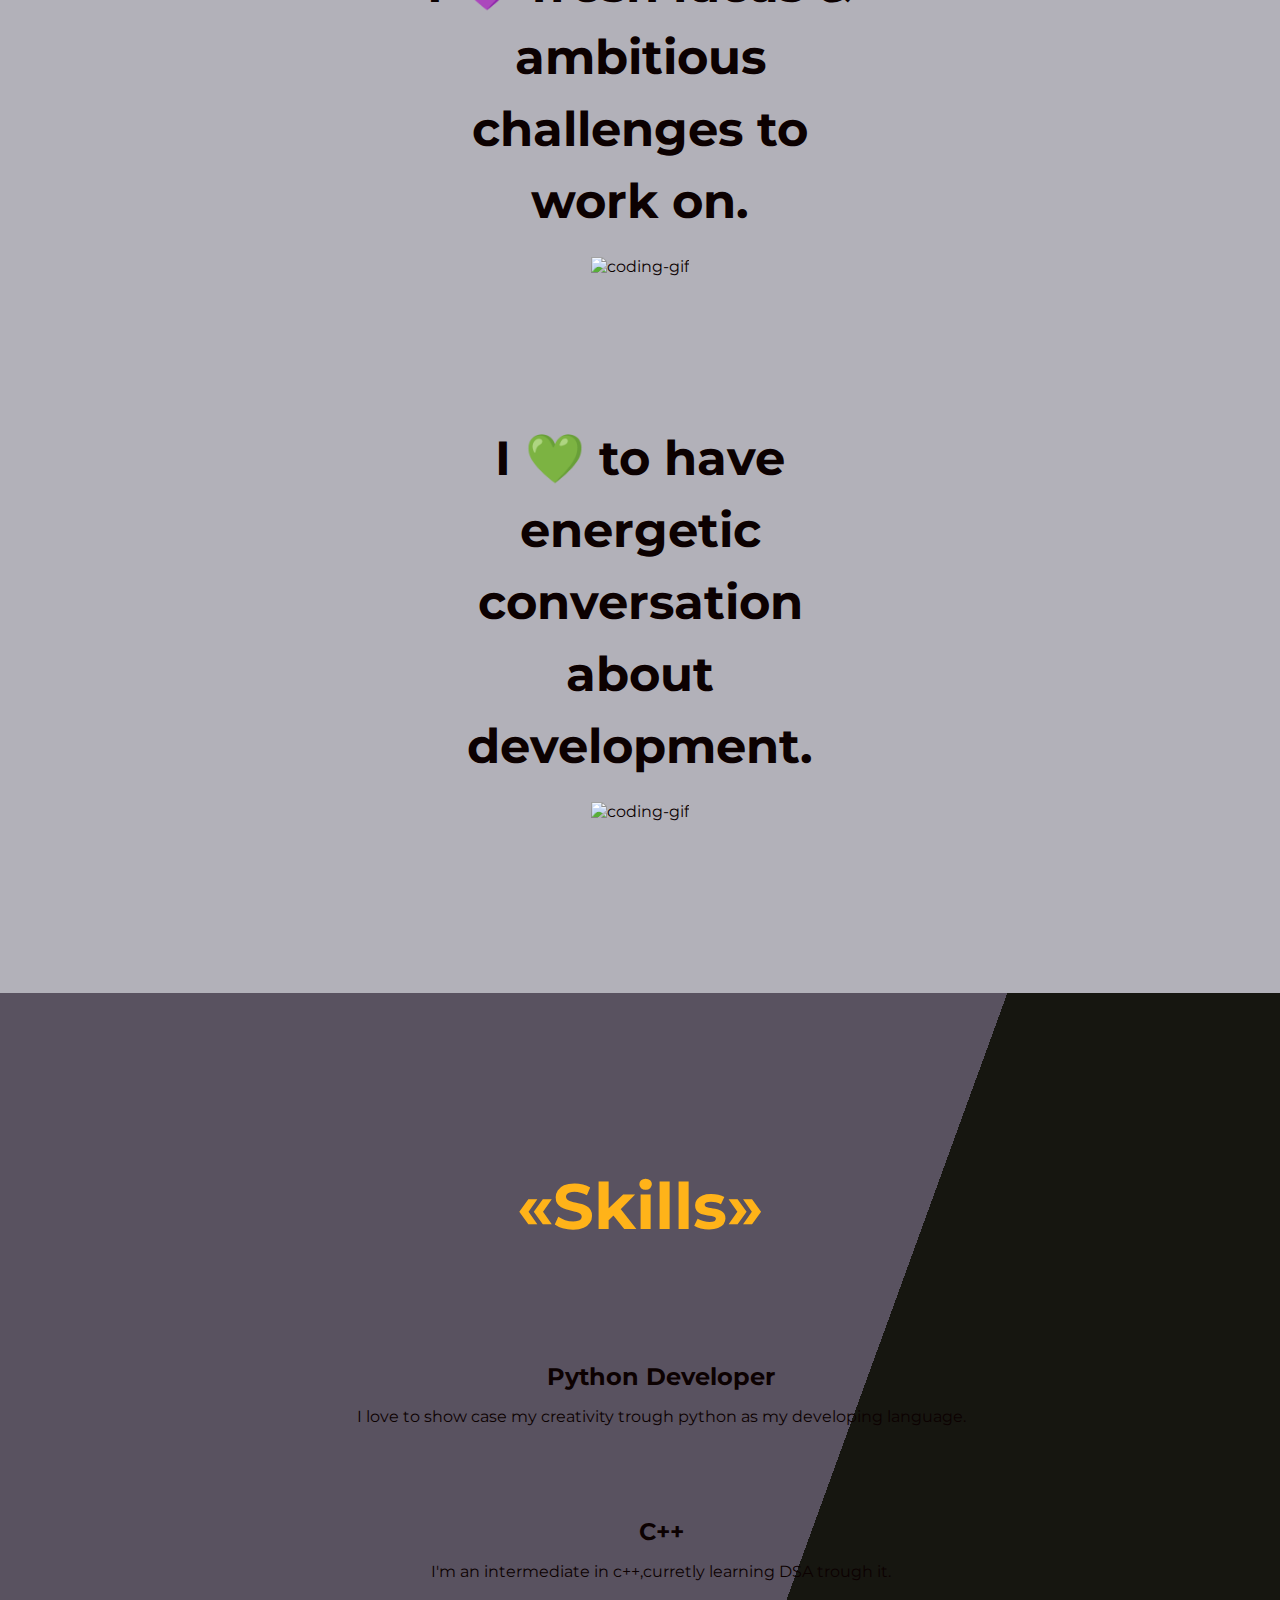
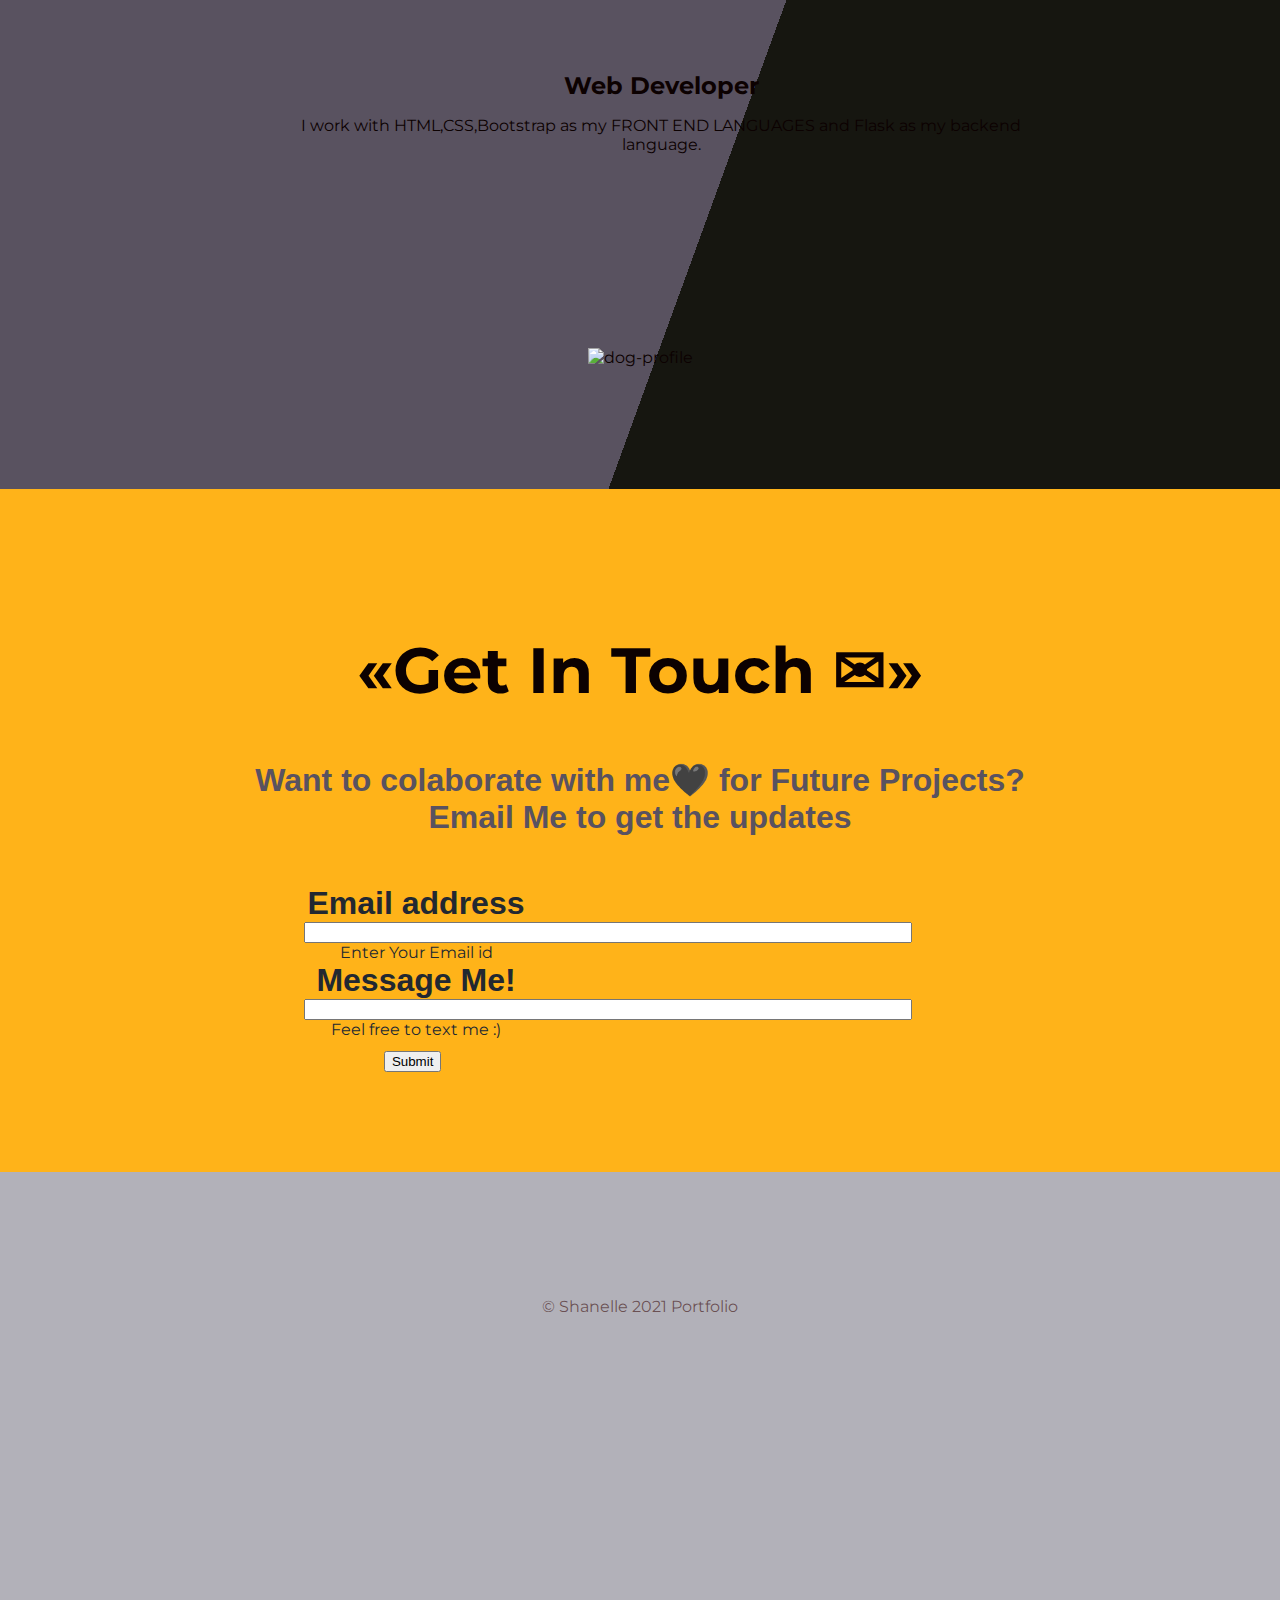
==== commit f394a358: "completed contact and copyright section" ====
--- a/Portfolio/index.html
+++ b/Portfolio/index.html
@@ -20,7 +20,6 @@
 
 <body>
      <!-- Nav Bar -->
-     <body>
 
       <section class="colored-section" id="title">
         <div class="container-fluid">
@@ -135,44 +134,59 @@
           </div>
       </div> 
     </div>
-          <!-- Press -->
-    
-          <!-- <section class="colored-section" id="press">
-            <img class="press-logo" src="images/techcrunch.png" alt="tc-logo">
-            <img class="press-logo" src="images/tnw.png" alt="tnw-logo">
-            <img class="press-logo" src="images/bizinsider.png" alt="biz-insider-logo">
-            <img class="press-logo" src="images/mashable.png" alt="mashable-logo">
-        
-          </section>
-        
-        
-          <!-- Pricing -->
-        
-          <!-- <section class="white-section" id="pricing">
-        
-            <h2 class="section-heading">I'm a Student</h2>
-            <p>I'm trying to explore more into programming</p>
-            <div class="row">
-              <div class="feature-box col-lg-4">
-                <i class="icon fas fa-check-circle fa-4x"></i>
-                <h3 class="feature-title">Easy to use.</h3>
-                <p>So easy to use, even your dog could do it.</p>
-              </div> -->
-      
-              <!-- <div class="feature-box col-lg-4">
-                <i class="icon fas fa-bullseye fa-4x"></i>
-                <h3 class="feature-title">Elite Clientele</h3>
-                <p>We have all the dogs, the greatest dogs.</p>
+  </section>
+<!----------------------------------contact ME SECTION---------------------------------------------------------------------------->
+<section id="contact-me">
+  <div class="container-fluid">
+    <h1  class="big-heading"style="font-size:4rem; text-align:center;">«Get In Touch ✉»</h1>
+      <div class="row">
+          <h3 class="inter-para col-lg-12">
+              Want to colaborate with me🖤 for Future Projects?<br>
+              Email Me to get the updates<br>
+          </h3>
+          <form class="contact-form col-lg-12" id="forms">
+            <div class="mb-3 col-lg-6" style="margin: auto ;width: 50%;">
+                <label for="exampleInputEmail1" class="form-label">Email address</label>
+                  <input type="email" class="form-control" id="InputEmail" aria-describedby="emailHelp">
+                   <div id="msgHelp" class="form-text">Enter Your Email id</div>
+            <div class="mb-3">
+                <label for="InputMsg" class="form-label">Message Me!</label>
+                <input type="Message" class="form-control" id="InputMsg">
+                <div id="msgHelp" class="form-text">Feel free to text me :)</div>
+                <button type="button" class="btn btn-dark btn-lg Home-button">Submit</button>
+            </div>
+        </form>
+      </div>
+  <!-- <section id="footer-section">
+    <div id="bottom-cont" class="container-fluid">
+      <div class="row contact-form">
+          <form class="big header forms">
+              <div class="mb-3 col-lg-12">
+                  <label for="exampleInputEmail1" class="form-label">Email address</label>
+                  <input type="email" class="form-control" id="exampleInputEmail1" aria-describedby="emailHelp">
+                  <div id="msgHelp" class="form-text">Enter Your Email id</div>
               </div>
-      
-              <div class="feature-box col-lg-4">
-                <i class="icon fas fa-heart fa-4x"></i>
-                <h3 class="feature-title">Guaranteed to work.</h3>
-                <p>Find the love of your dog's life or your money back.</p>
+              <div class="mb-3">
+                  <label for="exampleInputPassword1" class="form-label">Message Me!</label>
+                  <input type="Message" class="form-control" id="exampleInputPassword1">
+                  <div id="msgHelp" class="form-text">Feel free to text me :)</div>
               </div>
-            </div> --> 
-          </section> 
+              <button type="button" class="btn btn-dark btn-lg Home-button">Submit</button>
+          </form>
+      </div>
+    </div>
+  </section> -->
+  </div>
+</section> 
+<footer id="footer"></footer>
+  <div class="container-fluid">
+    <i class="social-icon fab fa-facebook-f"></i>
+    <i class="social-icon fab fa-twitter"></i>
+    <i class="social-icon fab fa-instagram"></i>
+    <i class="social-icon fas fa-envelope"></i>
+    <p>© Shanelle 2021 Portfolio</p>
+  </div>
+</footer>
     </body>
-    
-
+  
 </html>--- a/Portfolio/css/styles.css
+++ b/Portfolio/css/styles.css
@@ -142,36 +142,74 @@
     width: 20%;
     margin: 20px;
   }
-  .carousel-item{
-      text-align: center;
-    padding:7% 25%;
-  }
-  
-  
-  #press {
-    background-color: #000000;
-    text-align: center;
-    padding-bottom: 3%;
-  }
-  
-  .press-logo {
-    width: 15%;
-    margin: 20px 20px 50px;
-  }
    /* Skills*/
    .skills-img{
      padding-top:20%;
    }
-  /* Pricing Section */
   
   #know-me {
     padding: 100px;
     text-align: center;
     padding-bottom: 20%;
   }
+   /* contact me Section */
+   #contact-me{
+    text-align: center;
+    background-color:#FFB319 ;
+    margin: 0 0 0 0;
+}
+#contact-me-head{
+    color: #393E46;
+    font-family: 'Ubuntu', sans-serif;
+    font-weight: 700;
+    font-size: 3rem;
+}
+#contact-me-head:hover{
+    color: #000000;
+    text-decoration: underline;
+}
+.inter-para{
+   
+    color:   #595260;
+    text-align: center;
+    font-family: 'Ubuntu', sans-serif;
+    font-weight: 700;
+    font-size: 2rem;
+}
+.contact-form{
+    color: #222831;
+    padding-top: 2%;
+    padding-right: 50%;
+}
+.button {
+  border-radius: 3px;
+}
+
+.button:hover {
+  background-color: white;
+  color: black;
+  border: 2px solid #555555;
+}
+.form-label{
+    font-family: 'Ubuntu', sans-serif;
+    font-weight: 700;
+    font-size: 2rem;
+    text-align: center;
+}
+#foams{
+  position:relative;
+  padding:2% 50% 0% 50%;
+}
+.form-control {
+  width: 600px;
+}
+#footer-section{
+    text-align: center;
+    background-color: #FFB319;
+}
   /* CTA Section */
   #cta{
-    background-color: #ff4c68;
+    background-color: #FFB319;
     color: #fff;
     padding:7% 15%;
     text-align: center;
